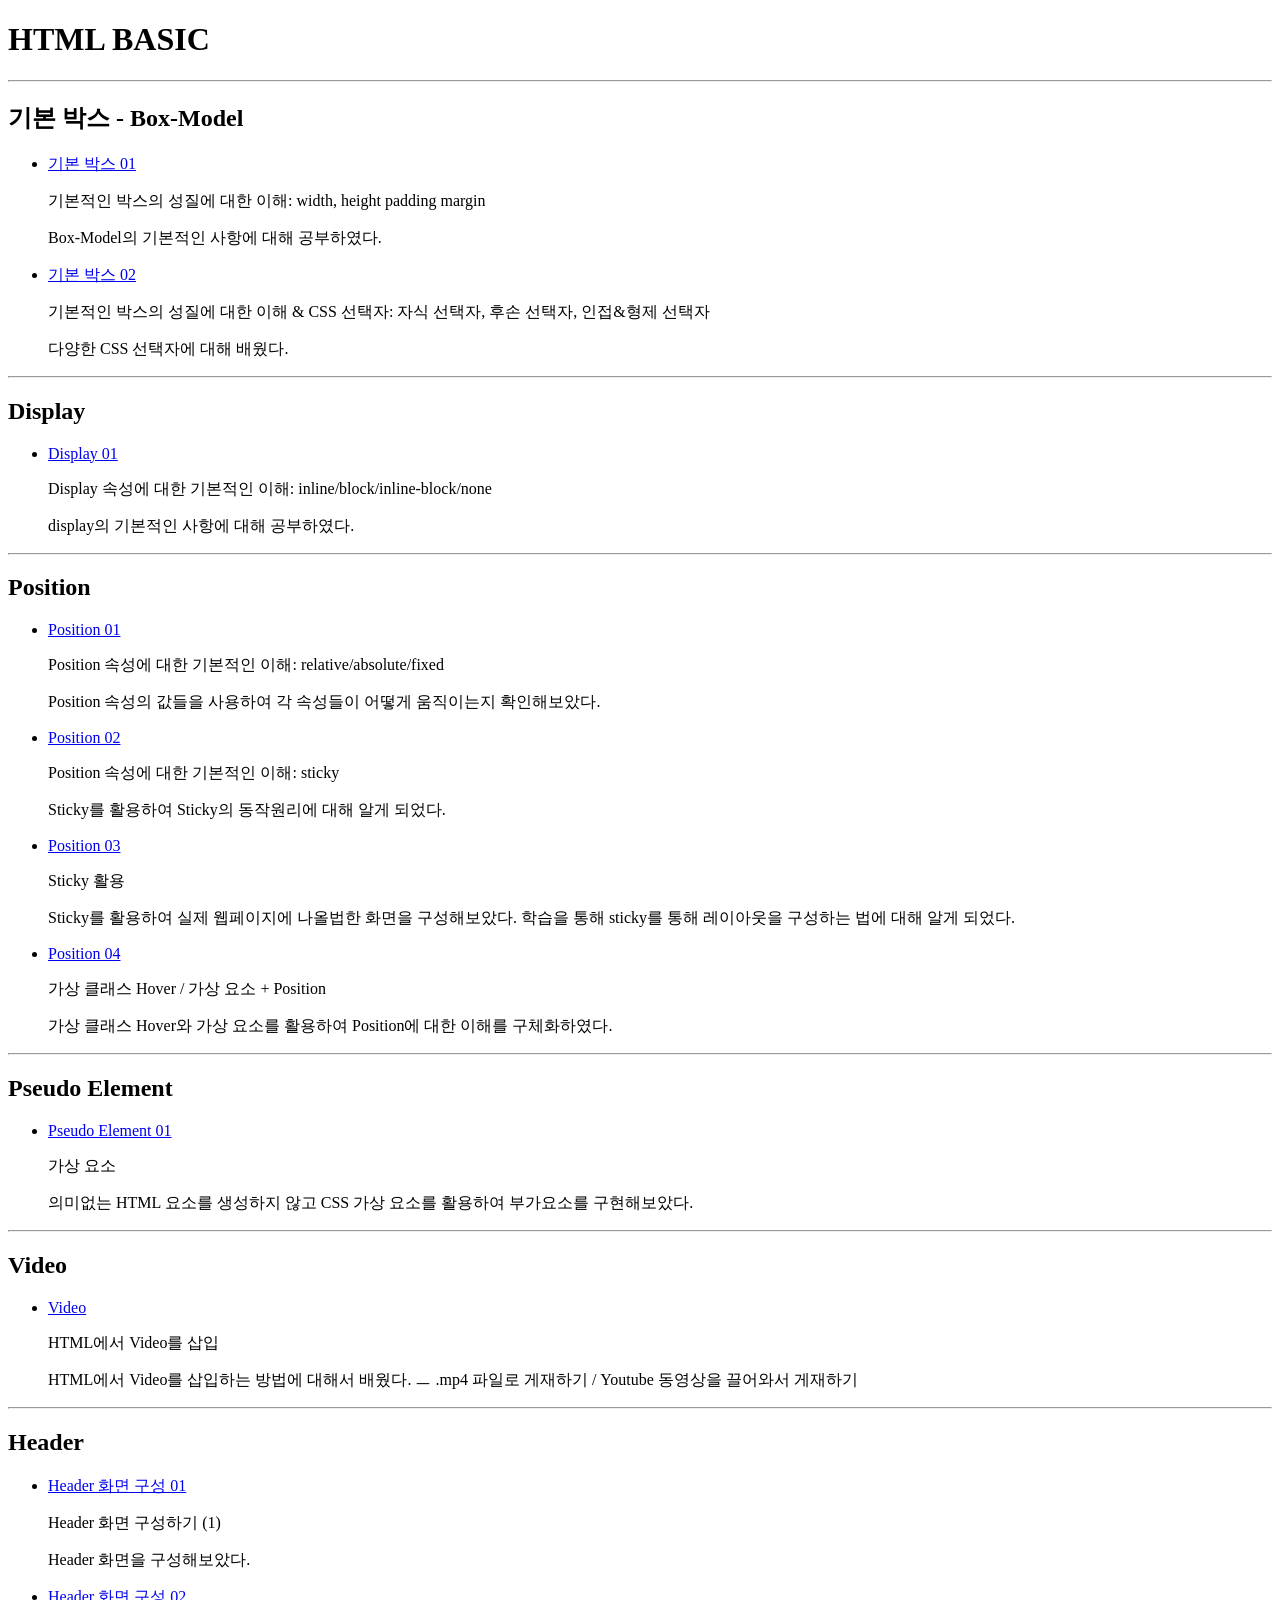
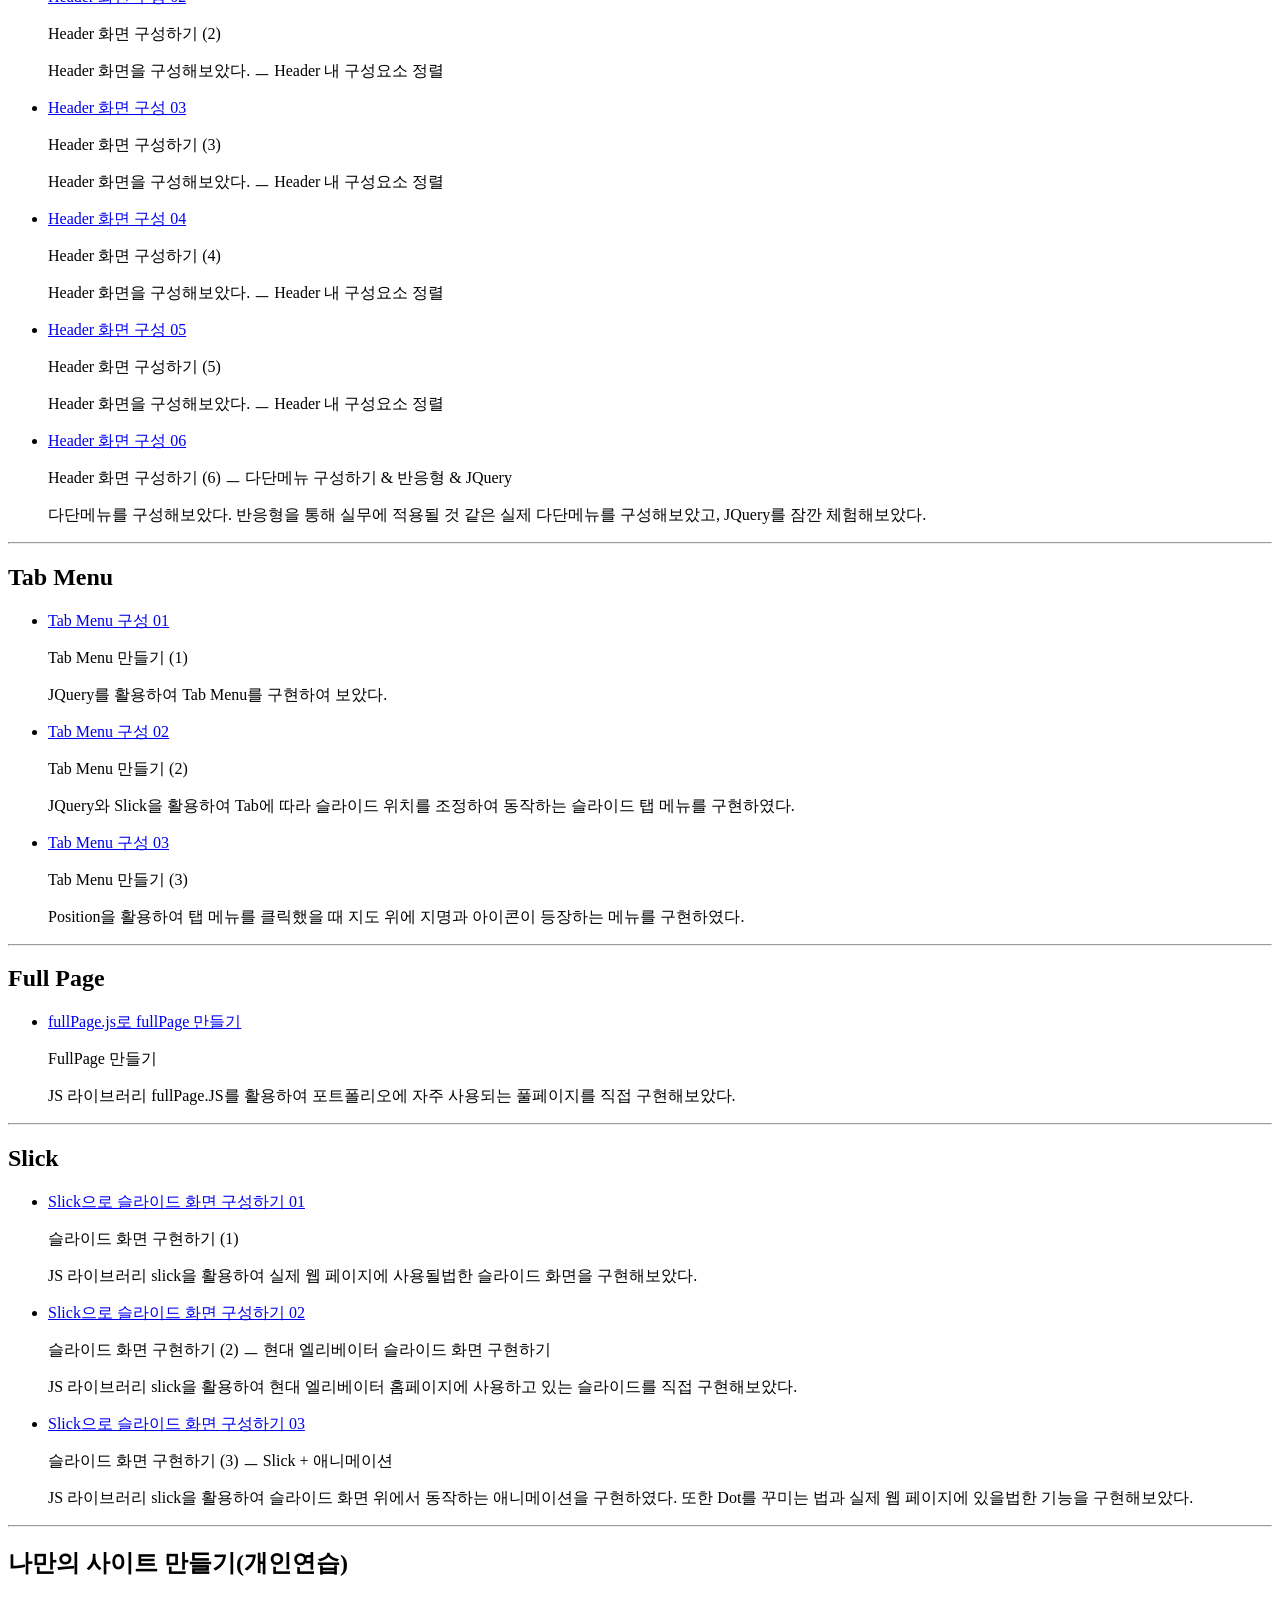
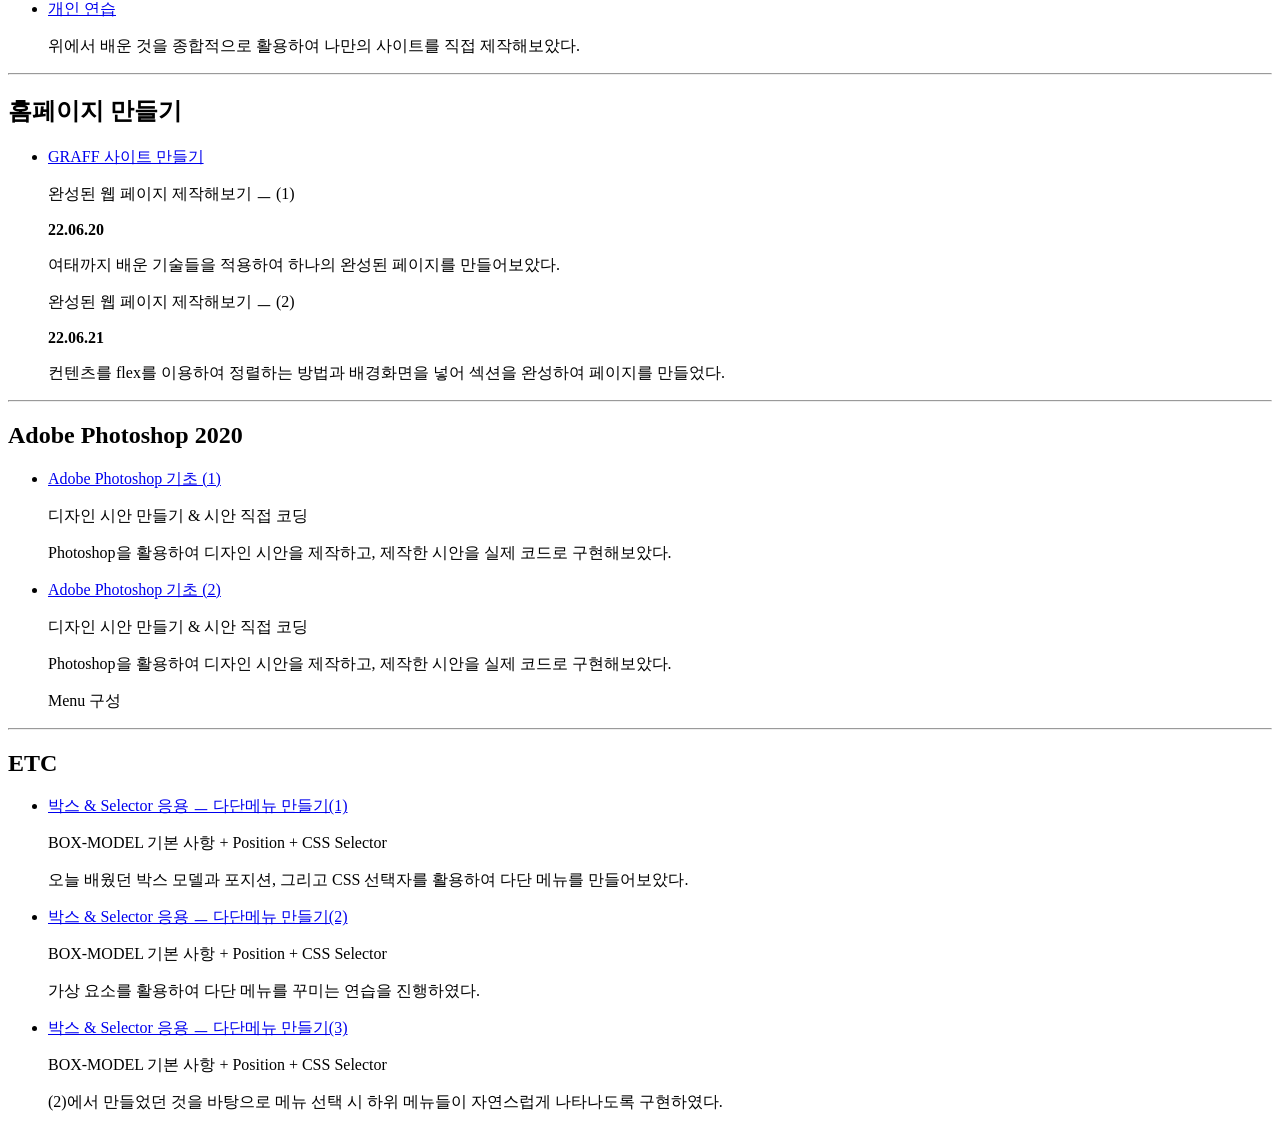
==== html_run/index.html @ fd57181a "06/21 reupload" ====
<!-- DTD 선언문 -->
<!DOCTYPE html>
<!-- html: html 문서의 최상위 Root -->
<html lang="ko">
<!-- head: 설정이 들어가 있는 부분 -->

<head>
  <!-- 어디서든 font를 정상적으로 출력할 수 있게 해준다. -->
  <meta charset="UTF-8">
  <meta http-equiv="X-UA-Compatible" content="IE=edge">
  <!-- 반응형을 위한 태그 -->
  <meta name="viewport" content="width=device-width, initial-scale=1.0">
  <!-- title: 검색했을 때 title의 내용이 출력된다. -->
  <title>HTML_BASIC_01</title>
</head>

<body>
  <h1>HTML BASIC</h1>
  <hr />
  <h2>기본 박스 - Box-Model</h2>
  <ul>
    <li>
      <a href="./doc/box/box_01.html" target="_blank">기본 박스 01</a>
      <p>기본적인 박스의 성질에 대한 이해: width, height padding margin</p>
      <p>Box-Model의 기본적인 사항에 대해 공부하였다.</p>
    </li>
    <li>
      <a href="./doc/box/box_02.html" target="_blank">기본 박스 02</a>
      <p>기본적인 박스의 성질에 대한 이해 & CSS 선택자: 자식 선택자, 후손 선택자, 인접&형제 선택자</p>
      <p>다양한 CSS 선택자에 대해 배웠다.</p>
    </li>
  </ul>
  <hr />
  <h2>Display</h2>
  <ul>
    <li>
      <a href="./doc/display/display_01.html" target="_blank">Display 01</a>
      <p>Display 속성에 대한 기본적인 이해: inline/block/inline-block/none</p>
      <p>display의 기본적인 사항에 대해 공부하였다.</p>
    </li>
  </ul>
  <hr />
  <h2>Position</h2>
  <ul>
    <li>
      <a href="./doc/position/position_01.html" target="_blank">Position 01</a>
      <p>Position 속성에 대한 기본적인 이해: relative/absolute/fixed</p>
      <p>Position 속성의 값들을 사용하여 각 속성들이 어떻게 움직이는지 확인해보았다.</p>
    </li>
    <li>
      <a href="./doc/position/position_02.html" target="_blank">Position 02</a>
      <p>Position 속성에 대한 기본적인 이해: sticky</p>
      <p>Sticky를 활용하여 Sticky의 동작원리에 대해 알게 되었다.</p>
    </li>
    <li>
      <a href="./doc/position/position_03.html" target="_blank">Position 03</a>
      <p>Sticky 활용</p>
      <p>Sticky를 활용하여 실제 웹페이지에 나올법한 화면을 구성해보았다. 학습을 통해 sticky를 통해 레이아웃을 구성하는 법에 대해 알게 되었다.</p>
    </li>
    <li>
      <a href="./doc/position/hover/hover_01.html" target="_blank">Position 04</a>
      <p>가상 클래스 Hover / 가상 요소 + Position</p>
      <p>가상 클래스 Hover와 가상 요소를 활용하여 Position에 대한 이해를 구체화하였다.</p>
    </li>
  </ul>
  <hr />
  <h2>Pseudo Element</h2>
  <ul>
    <li>
      <a href="./doc/pseudo_element/pseudo_01.html" target="_blank">Pseudo Element 01</a>
      <p>가상 요소</p>
      <p>의미없는 HTML 요소를 생성하지 않고 CSS 가상 요소를 활용하여 부가요소를 구현해보았다.</p>
    </li>
  </ul>
  <hr />
  <h2>Video</h2>
  <ul>
    <li>
      <a href="./doc/video/video_01.html" target="_blank">Video</a>
      <p>HTML에서 Video를 삽입</p>
      <p>HTML에서 Video를 삽입하는 방법에 대해서 배웠다. ㅡ .mp4 파일로 게재하기 / Youtube 동영상을 끌어와서 게재하기 </p>
    </li>
  </ul>
  <hr />
  <h2>Header</h2>
  <ul>
    <li>
      <a href="./doc/basic/header_01.html" target="_blank">Header 화면 구성 01</a>
      <p>Header 화면 구성하기 (1)</p>
      <p>Header 화면을 구성해보았다.</p>
    </li>
    <li>
      <a href="./doc/basic/header_02.html" target="_blank">Header 화면 구성 02</a>
      <p>Header 화면 구성하기 (2)</p>
      <p>Header 화면을 구성해보았다. ㅡ Header 내 구성요소 정렬</p>
    </li>
    <li>
      <a href="./doc/basic/header_03.html" target="_blank">Header 화면 구성 03</a>
      <p>Header 화면 구성하기 (3)</p>
      <p>Header 화면을 구성해보았다. ㅡ Header 내 구성요소 정렬</p>
    </li>
    <li>
      <a href="./doc/basic/header_04.html" target="_blank">Header 화면 구성 04</a>
      <p>Header 화면 구성하기 (4)</p>
      <p>Header 화면을 구성해보았다. ㅡ Header 내 구성요소 정렬</p>
    </li>
    <li>
      <a href="./doc/basic/header_05.html" target="_blank">Header 화면 구성 05</a>
      <p>Header 화면 구성하기 (5)</p>
      <p>Header 화면을 구성해보았다. ㅡ Header 내 구성요소 정렬</p>
    </li>
    <li>
      <a href="./doc/basic/multi_menu/multi_menu_01.html" target="_blank">Header 화면 구성 06</a>
      <p>Header 화면 구성하기 (6) ㅡ 다단메뉴 구성하기 & 반응형 & JQuery</p>
      <p>다단메뉴를 구성해보았다. 반응형을 통해 실무에 적용될 것 같은 실제 다단메뉴를 구성해보았고, JQuery를 잠깐 체험해보았다.</p>
    </li>
  </ul>
  <hr />
  <h2>Tab Menu</h2>
  <ul>
    <li>
      <a href="./doc/basic/tab_menu/tab_menu_01.html">Tab Menu 구성 01</a>
      <p>Tab Menu 만들기 (1)</p>
      <p>JQuery를 활용하여 Tab Menu를 구현하여 보았다.</p>
    </li>
    <li>
      <a href="./doc/basic/tab_menu/tab_menu_02.html">Tab Menu 구성 02</a>
      <p>Tab Menu 만들기 (2)</p>
      <p>JQuery와 Slick을 활용하여 Tab에 따라 슬라이드 위치를 조정하여 동작하는 슬라이드 탭 메뉴를 구현하였다.</p>
    </li>
    <li>
      <a href="./doc/basic/tab_menu/tab_menu_03.html">Tab Menu 구성 03</a>
      <p>Tab Menu 만들기 (3)</p>
      <p>Position을 활용하여 탭 메뉴를 클릭했을 때 지도 위에 지명과 아이콘이 등장하는 메뉴를 구현하였다.</p>
    </li>
  </ul>
  <hr />
  <h2>Full Page</h2>
  <ul>
    <li>
      <a href="./doc/fullpage/fullpage_01.html">fullPage.js로 fullPage 만들기</a>
      <p>FullPage 만들기</p>
      <p>JS 라이브러리 fullPage.JS를 활용하여 포트폴리오에 자주 사용되는 풀페이지를 직접 구현해보았다.</p>
    </li>
  </ul>
  <hr />
  <h2>Slick</h2>
  <ul>
    <li>
      <a href="./doc/slick/slick_01.html">Slick으로 슬라이드 화면 구성하기 01</a>
      <p>슬라이드 화면 구현하기 (1)</p>
      <p>JS 라이브러리 slick을 활용하여 실제 웹 페이지에 사용될법한 슬라이드 화면을 구현해보았다.</p>
    </li>
    <li>
      <a href="./doc/slick/slick_02.html">Slick으로 슬라이드 화면 구성하기 02</a>
      <p>슬라이드 화면 구현하기 (2) ㅡ 현대 엘리베이터 슬라이드 화면 구현하기</p>
      <p>JS 라이브러리 slick을 활용하여 현대 엘리베이터 홈페이지에 사용하고 있는 슬라이드를 직접 구현해보았다.</p>
    </li>
    <li>
      <a href="./doc/slick/slick_03.html">Slick으로 슬라이드 화면 구성하기 03</a>
      <p>슬라이드 화면 구현하기 (3) ㅡ Slick + 애니메이션</p>
      <p>JS 라이브러리 slick을 활용하여 슬라이드 화면 위에서 동작하는 애니메이션을 구현하였다. 또한 Dot를 꾸미는 법과 실제 웹 페이지에 있을법한 기능을 구현해보았다.</p>
    </li>
  </ul>
  <hr />
  <h2>나만의 사이트 만들기(개인연습)</h2>
  <ul>
    <li>
      <a href="../practice/06/day03/test.html" target="_blank">개인 연습</a>
      <p>위에서 배운 것을 종합적으로 활용하여 나만의 사이트를 직접 제작해보았다.</p>
    </li>
  </ul>
  <hr />
  <h2>홈페이지 만들기</h2>
  <ul>
    <li>
      <a href="../trn_02/index.html" target="_blank">GRAFF 사이트 만들기</a>
      <p>완성된 웹 페이지 제작해보기 ㅡ (1)</p>
      <strong>22.06.20</strong>
      <p>여태까지 배운 기술들을 적용하여 하나의 완성된 페이지를 만들어보았다.</p>
      <p>완성된 웹 페이지 제작해보기 ㅡ (2)</p>
      <strong>22.06.21</strong>
      <p>컨텐츠를 flex를 이용하여 정렬하는 방법과 배경화면을 넣어 섹션을 완성하여 페이지를 만들었다.</p>
    </li>

  </ul>
  <hr />
  <h2>Adobe Photoshop 2020</h2>
  <ul>
    <li>
      <a href="./doc/psd_tool/psd_01.html" target="_blank">Adobe Photoshop 기초 (1)</a>
      <p>디자인 시안 만들기 & 시안 직접 코딩</p>
      <p>Photoshop을 활용하여 디자인 시안을 제작하고, 제작한 시안을 실제 코드로 구현해보았다.</p>
    </li>
    <li>
      <a href="./doc/psd_tool/psd_02.html" target="_blank">Adobe Photoshop 기초 (2)</a>
      <p>디자인 시안 만들기 & 시안 직접 코딩</p>
      <p>Photoshop을 활용하여 디자인 시안을 제작하고, 제작한 시안을 실제 코드로 구현해보았다.</p>
      <p>Menu 구성</p>
    </li>
  </ul>
  <hr />
  <h2>ETC</h2>
  <ul>
    <li>
      <a href="./doc/test/test.html" target="_blank">박스 & Selector 응용 ㅡ 다단메뉴 만들기(1)</a>
      <p>BOX-MODEL 기본 사항 + Position + CSS Selector</p>
      <p>오늘 배웠던 박스 모델과 포지션, 그리고 CSS 선택자를 활용하여 다단 메뉴를 만들어보았다.</p>
    </li>
    <li>
      <a href="./doc/test/multi_menu_01.html" target="_blank">박스 & Selector 응용 ㅡ 다단메뉴 만들기(2)</a>
      <p>BOX-MODEL 기본 사항 + Position + CSS Selector</p>
      <p>가상 요소를 활용하여 다단 메뉴를 꾸미는 연습을 진행하였다.</p>
    </li>
    <li>
      <a href="./doc/test/multi_menu_02.html" target="_blank">박스 & Selector 응용 ㅡ 다단메뉴 만들기(3)</a>
      <p>BOX-MODEL 기본 사항 + Position + CSS Selector</p>
      <p>(2)에서 만들었던 것을 바탕으로 메뉴 선택 시 하위 메뉴들이 자연스럽게 나타나도록 구현하였다.</p>
    </li>
  </ul>
</body>

</html>
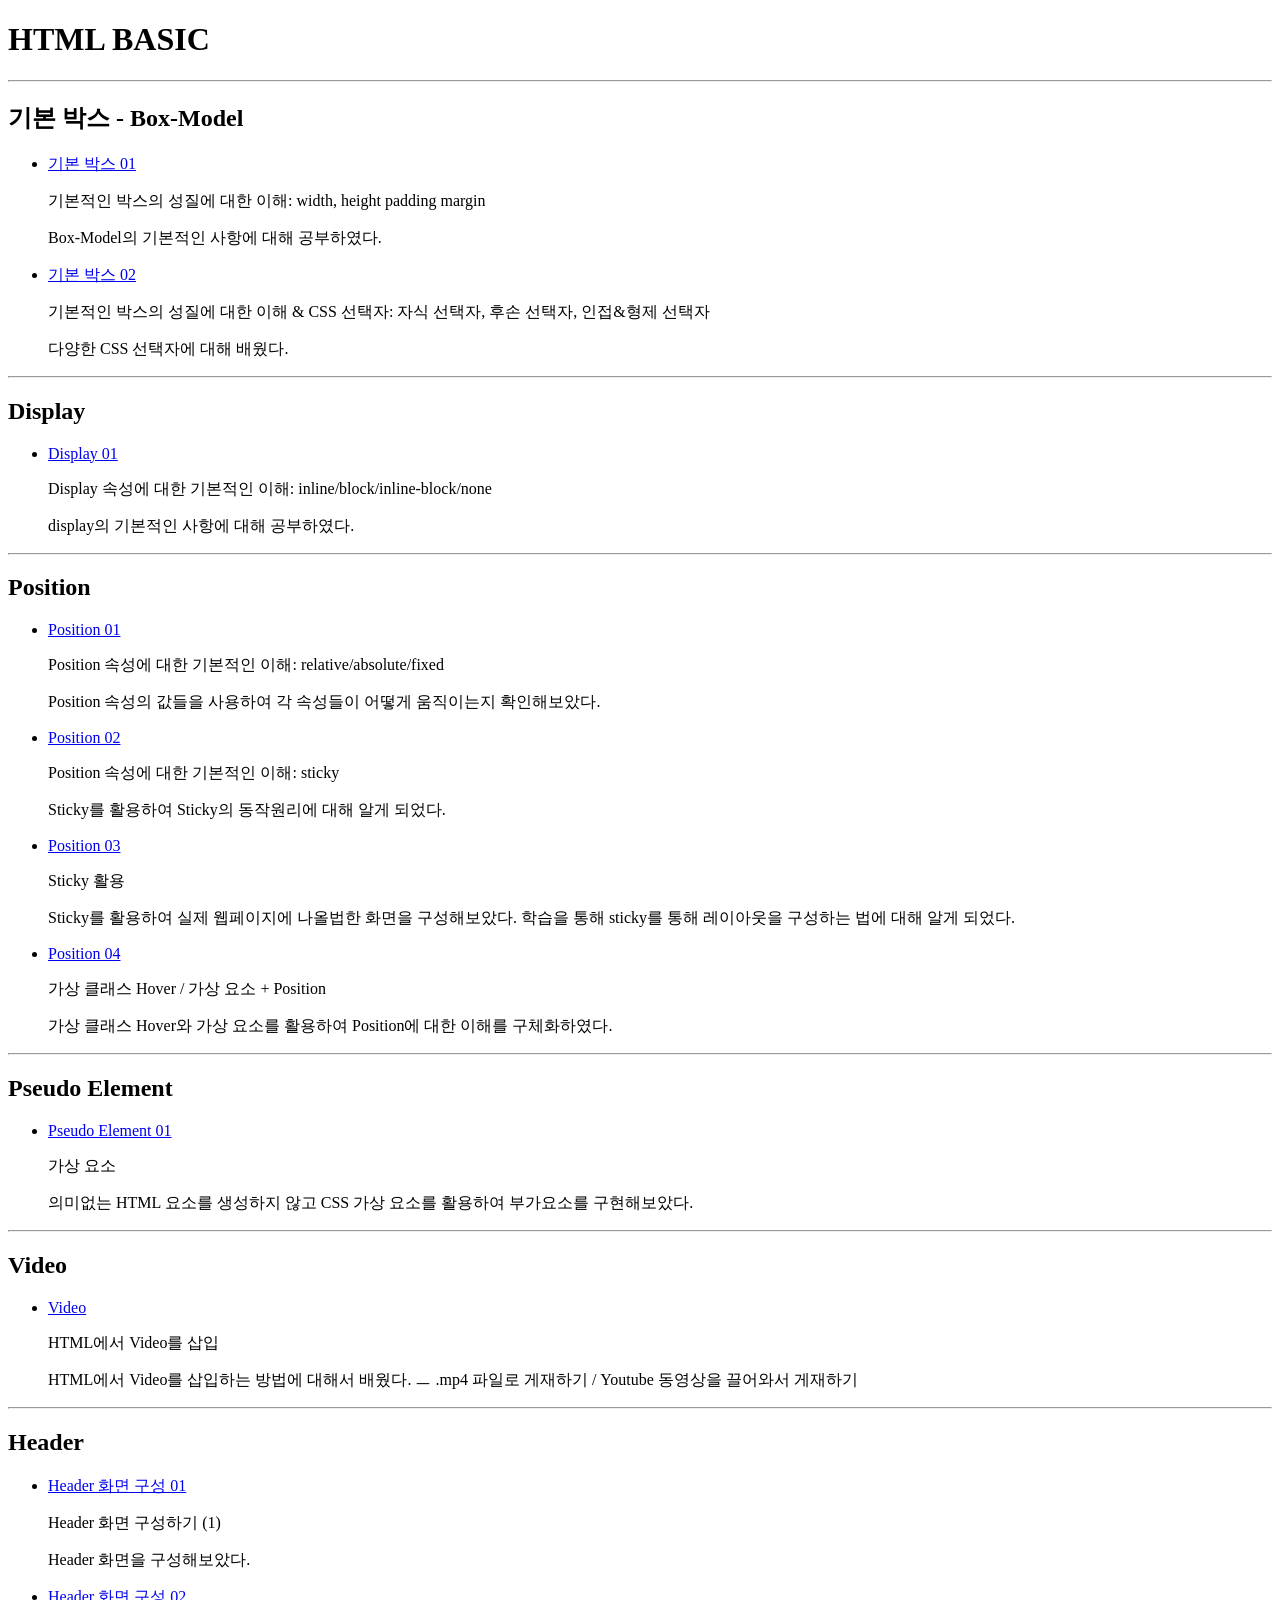
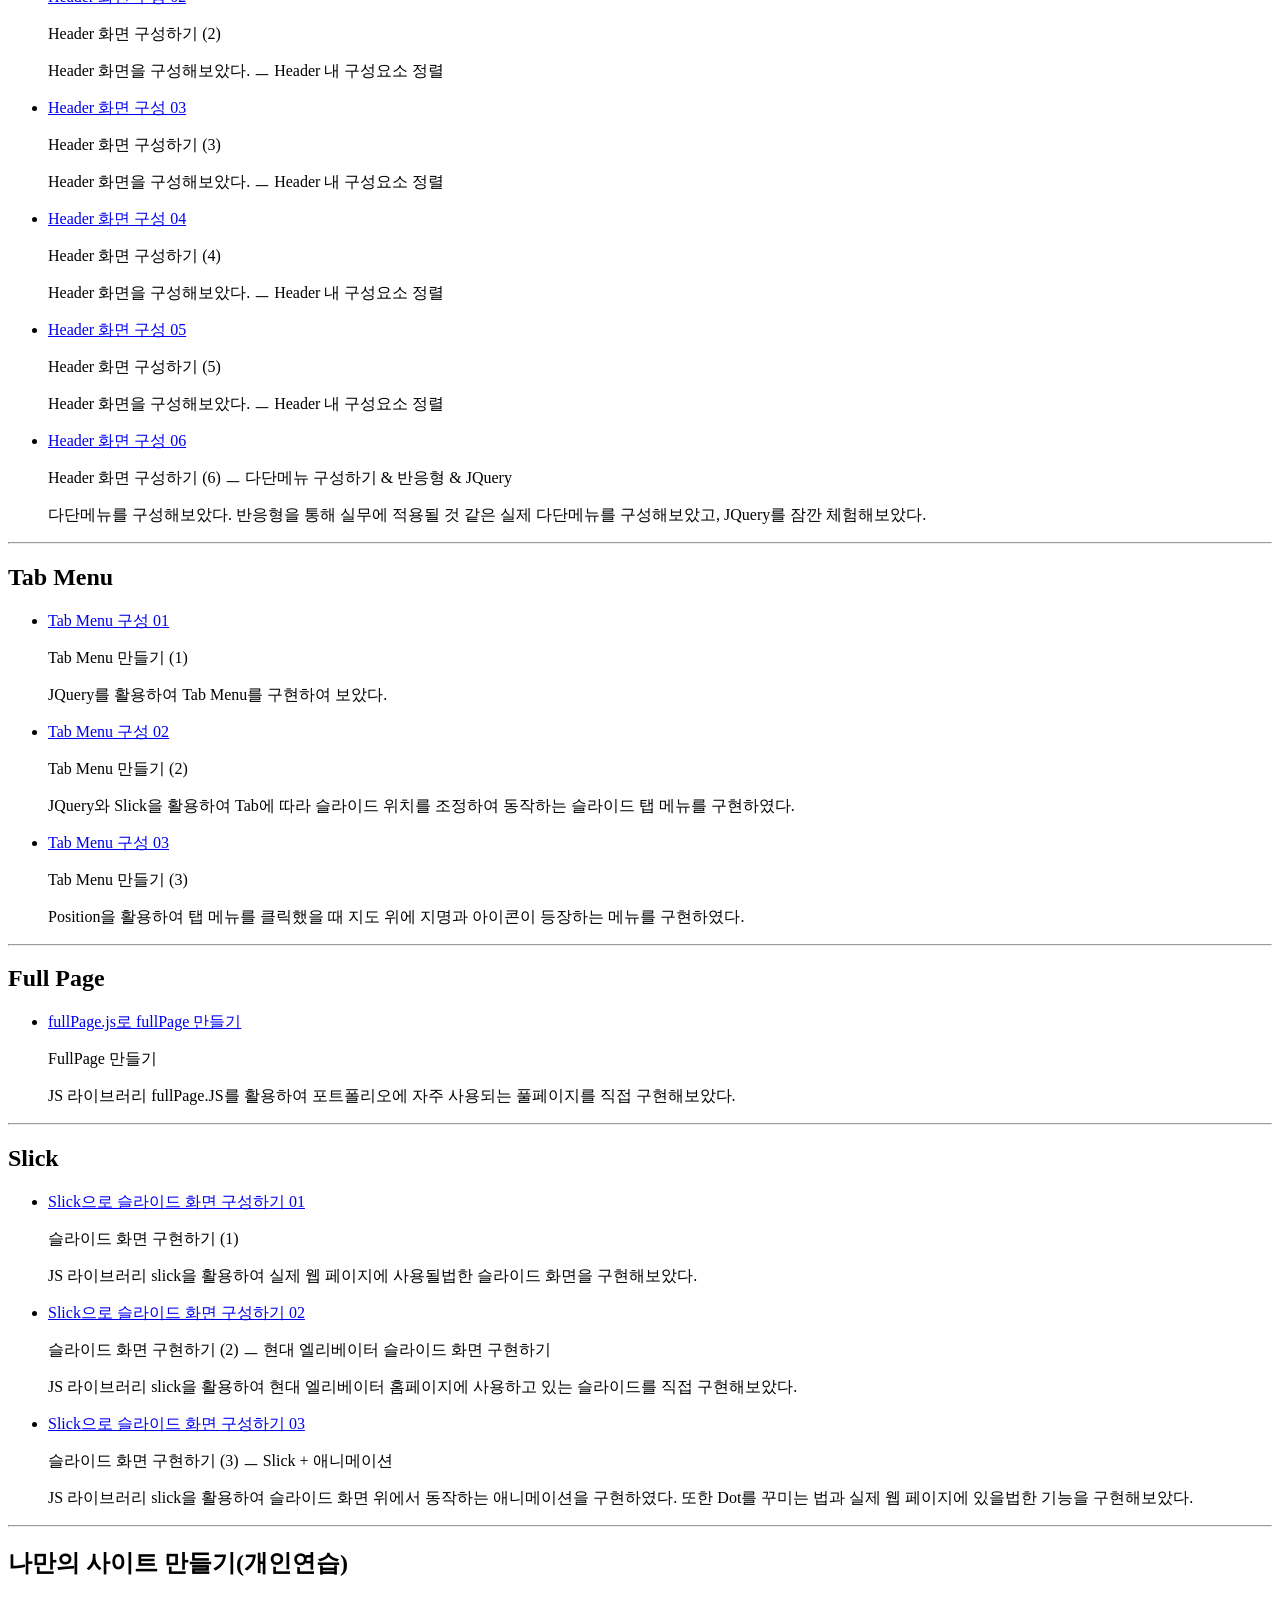
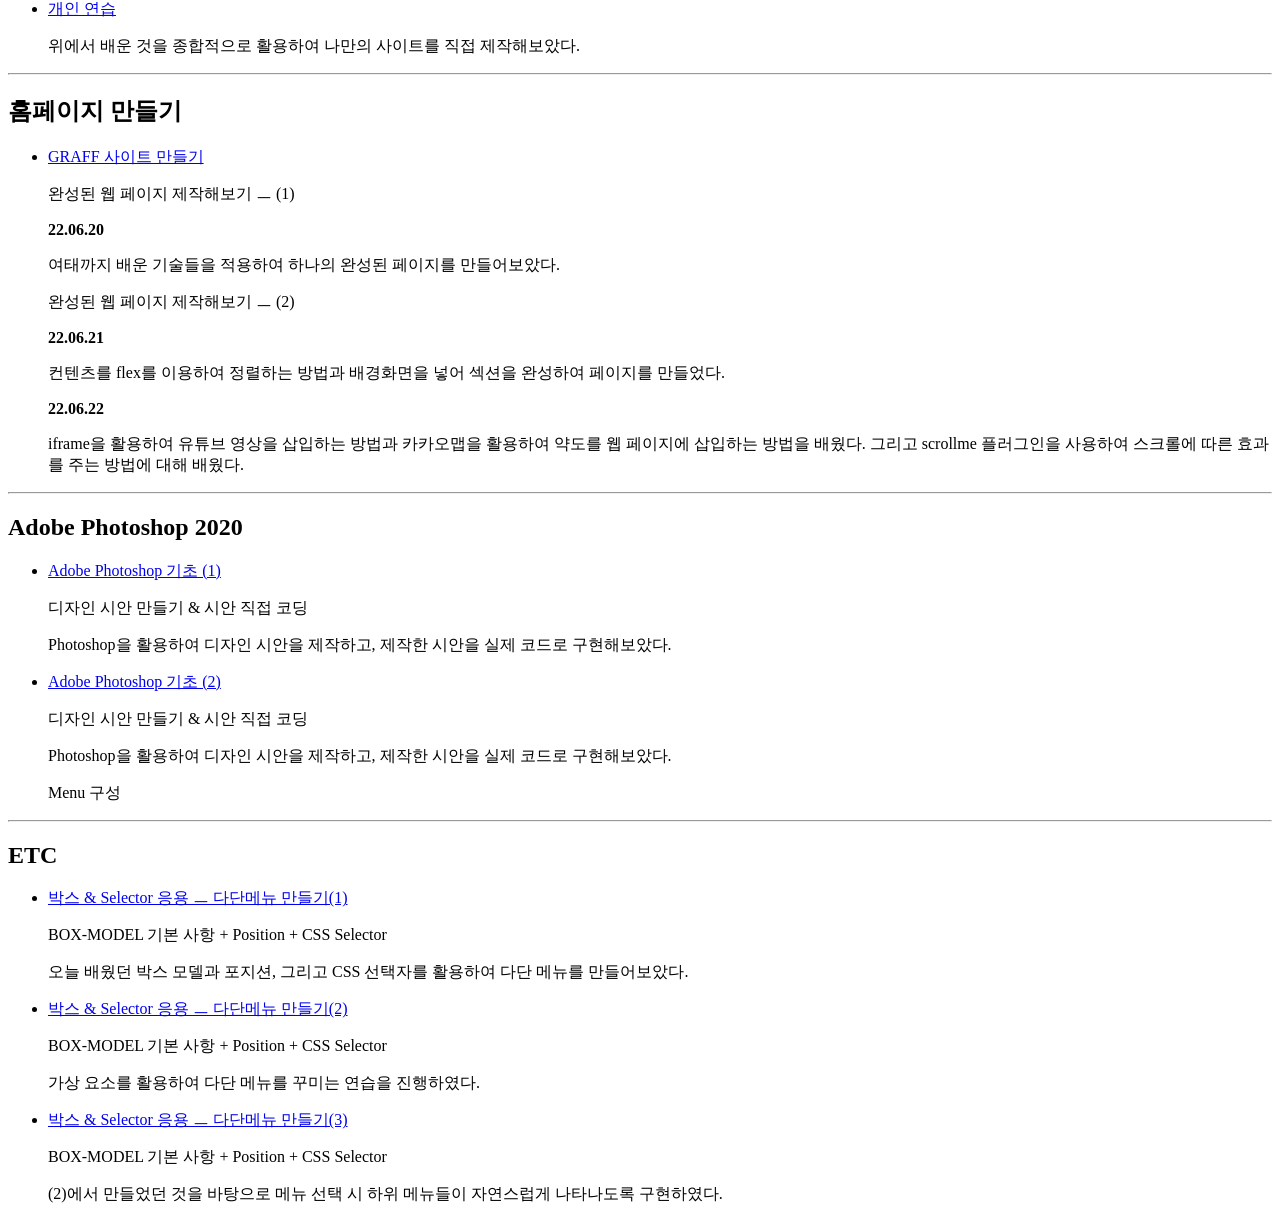
==== commit a7999941: "06/22 upload" ====
--- a/html_run/index.html
+++ b/html_run/index.html
@@ -181,6 +181,9 @@
       <p>완성된 웹 페이지 제작해보기 ㅡ (2)</p>
       <strong>22.06.21</strong>
       <p>컨텐츠를 flex를 이용하여 정렬하는 방법과 배경화면을 넣어 섹션을 완성하여 페이지를 만들었다.</p>
+      <strong>22.06.22</strong>
+      <p>iframe을 활용하여 유튜브 영상을 삽입하는 방법과 카카오맵을 활용하여 약도를 웹 페이지에 삽입하는 방법을 배웠다. 그리고 scrollme 플러그인을 사용하여 스크롤에 따른 효과를 주는 방법에 대해
+        배웠다.</p>
     </li>
 
   </ul>
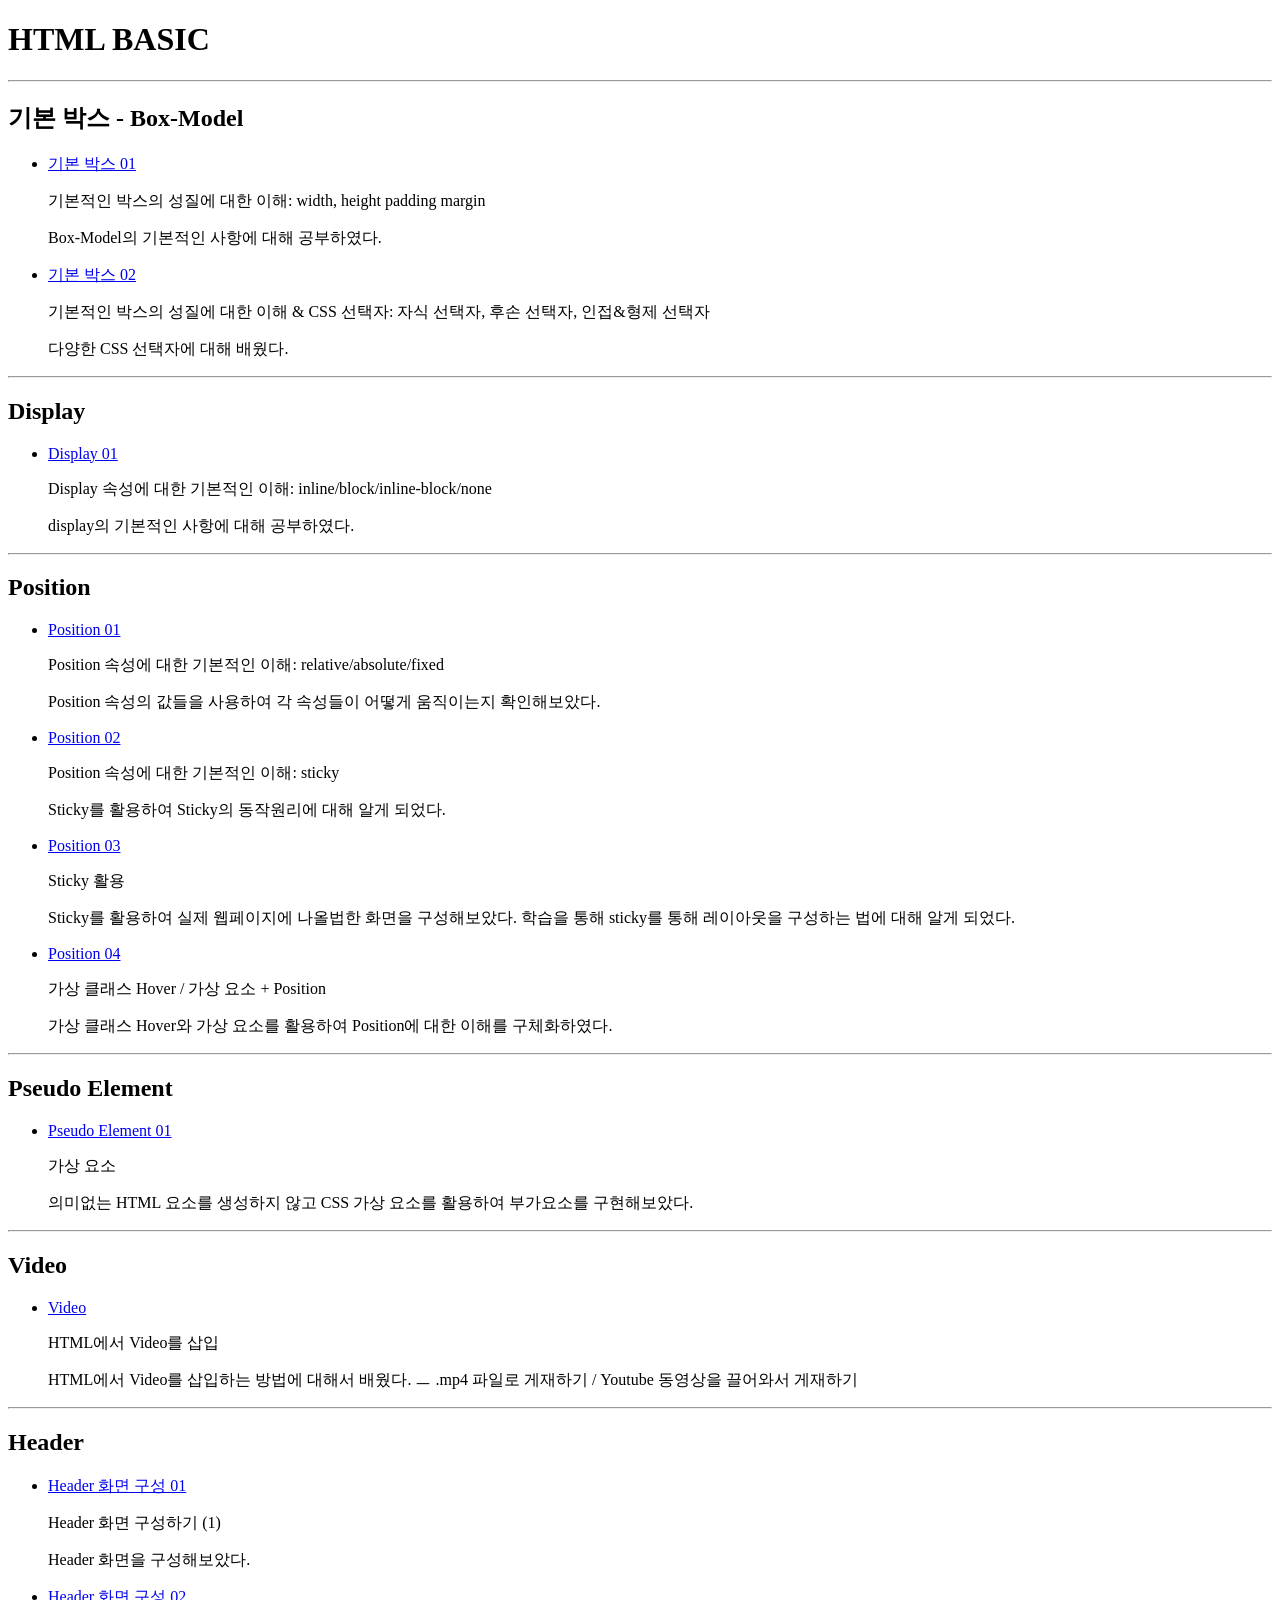
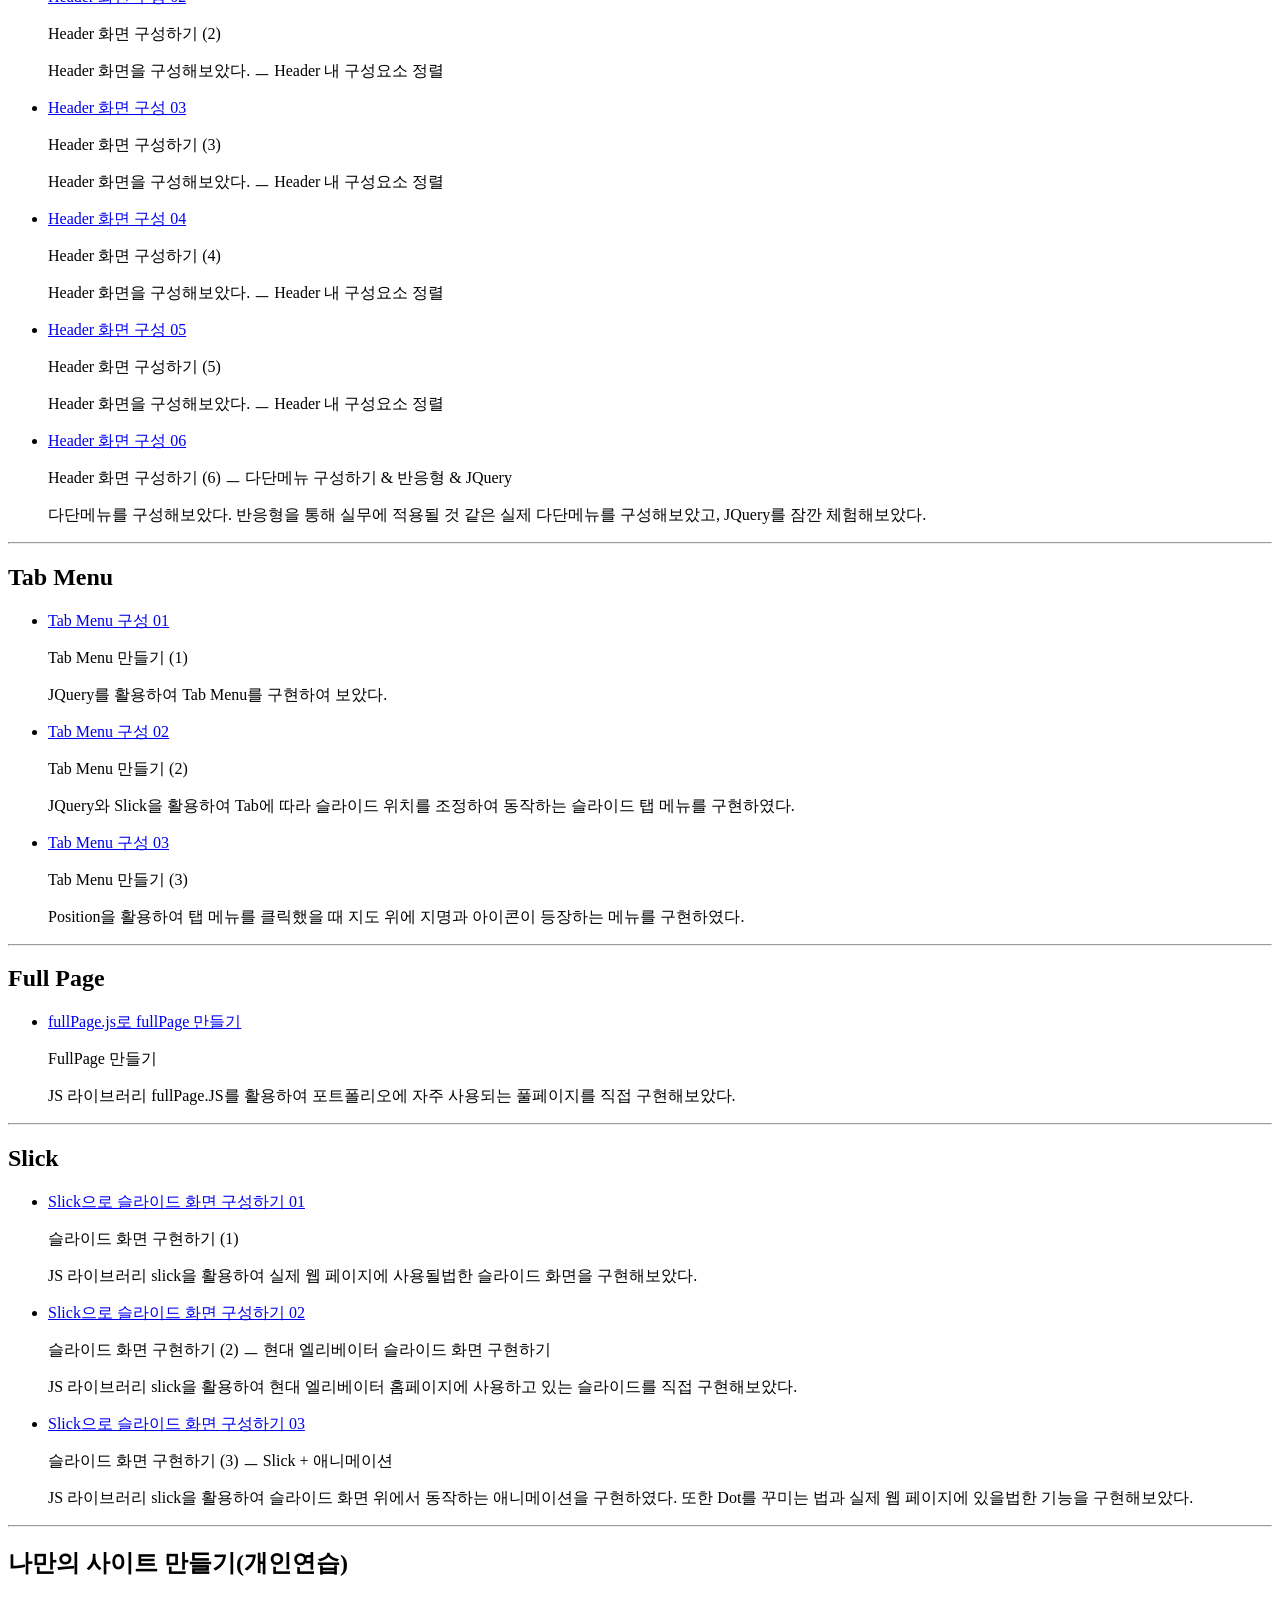
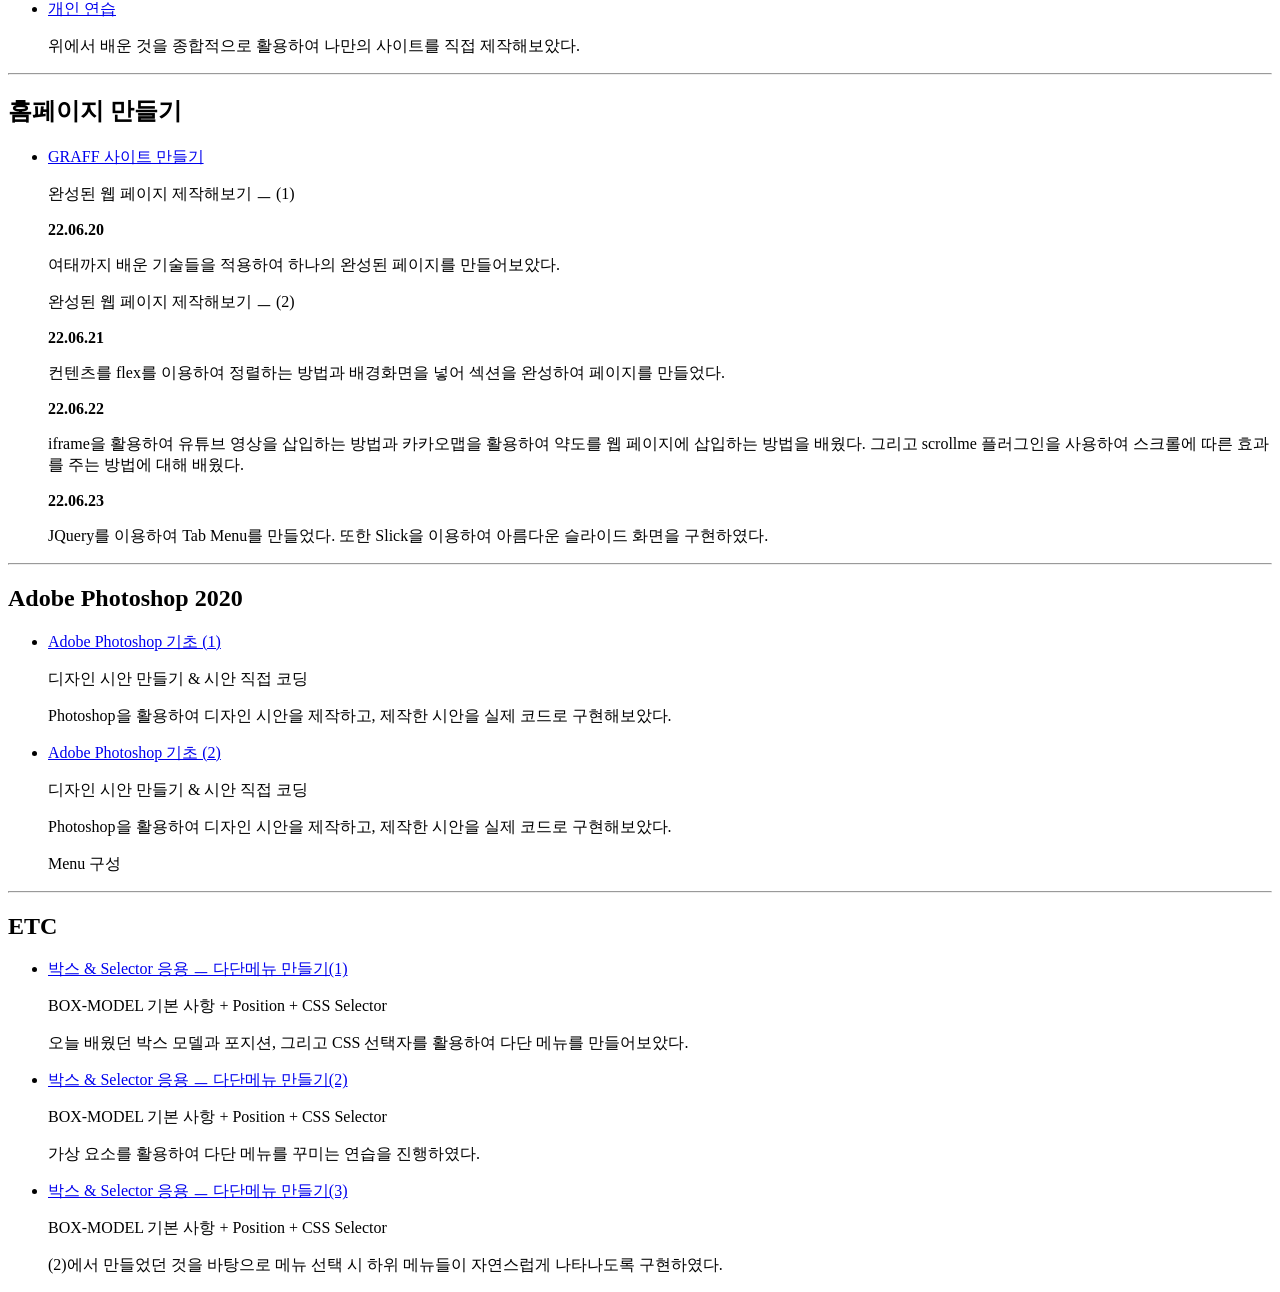
==== commit 11d74c5e: "06/23 afternoon upload" ====
--- a/html_run/index.html
+++ b/html_run/index.html
@@ -184,6 +184,8 @@
       <strong>22.06.22</strong>
       <p>iframe을 활용하여 유튜브 영상을 삽입하는 방법과 카카오맵을 활용하여 약도를 웹 페이지에 삽입하는 방법을 배웠다. 그리고 scrollme 플러그인을 사용하여 스크롤에 따른 효과를 주는 방법에 대해
         배웠다.</p>
+      <strong>22.06.23</strong>
+      <p>JQuery를 이용하여 Tab Menu를 만들었다. 또한 Slick을 이용하여 아름다운 슬라이드 화면을 구현하였다.</p>
     </li>
 
   </ul>
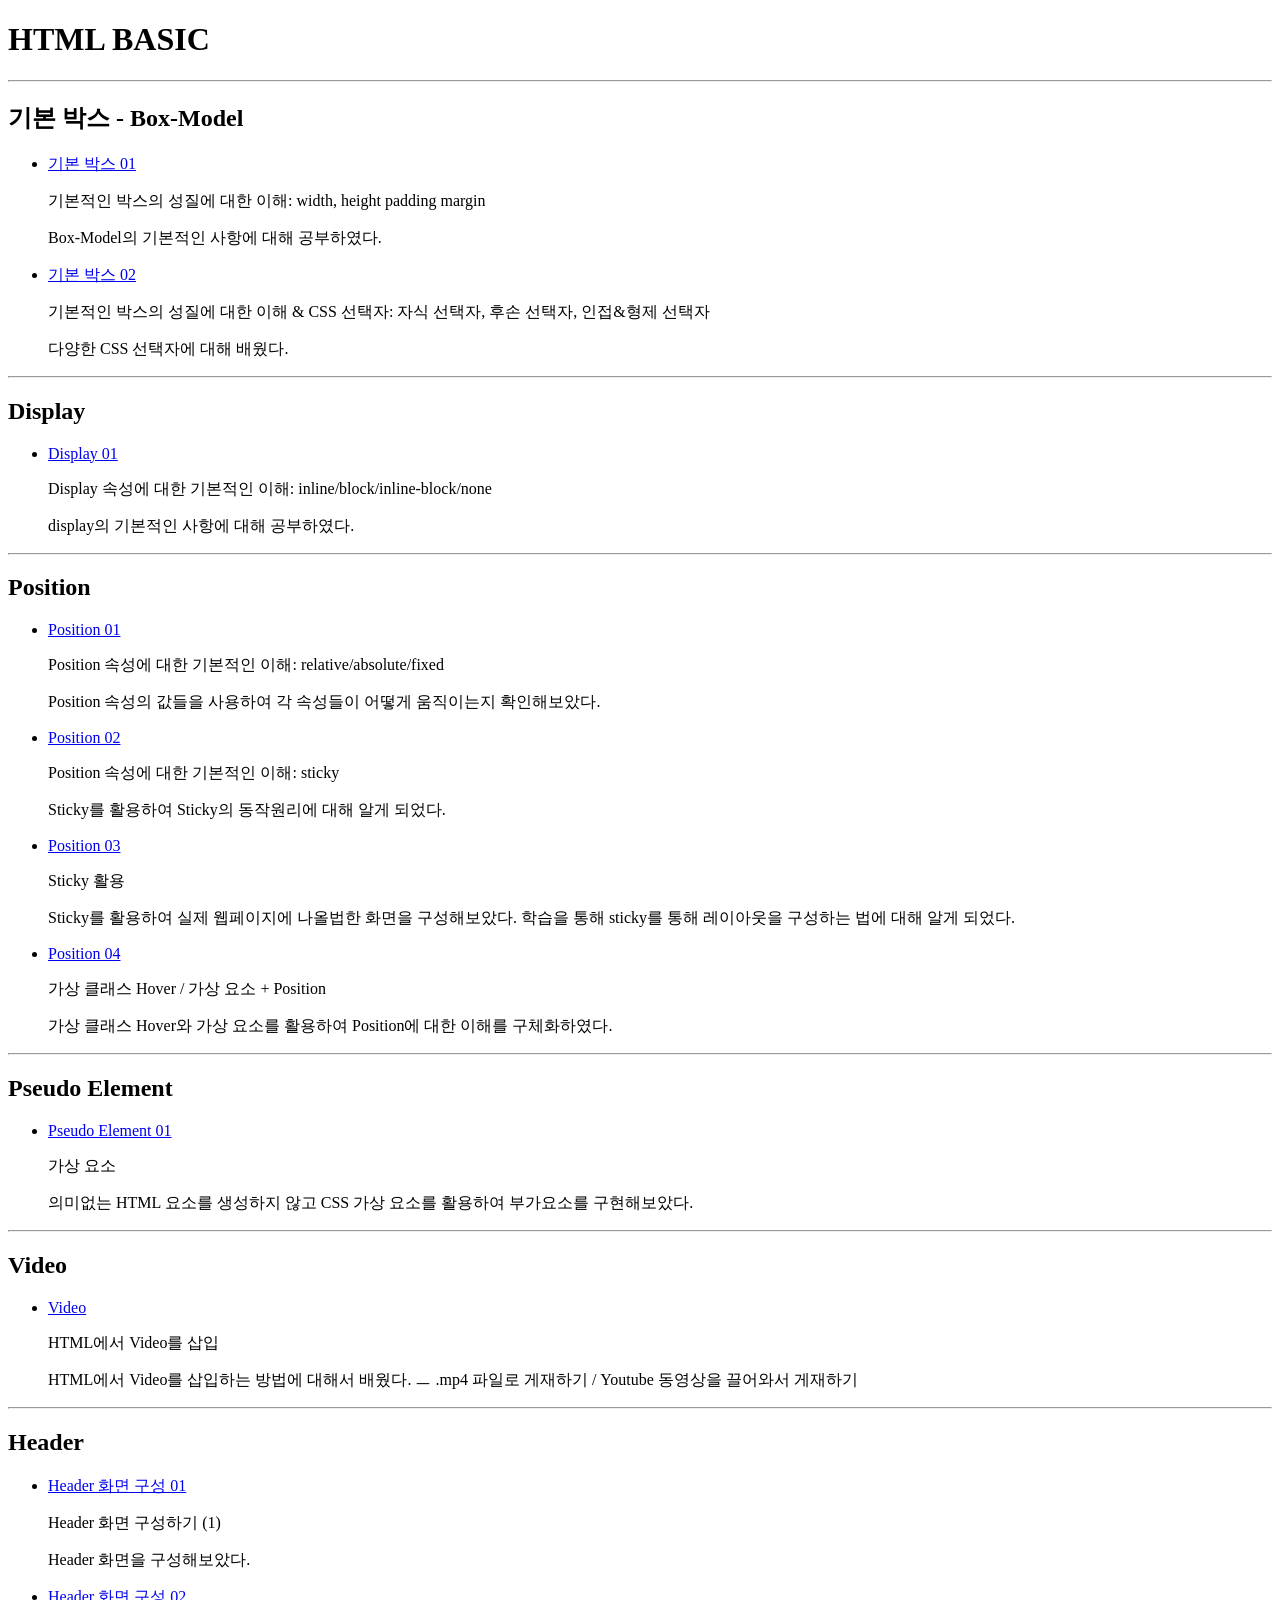
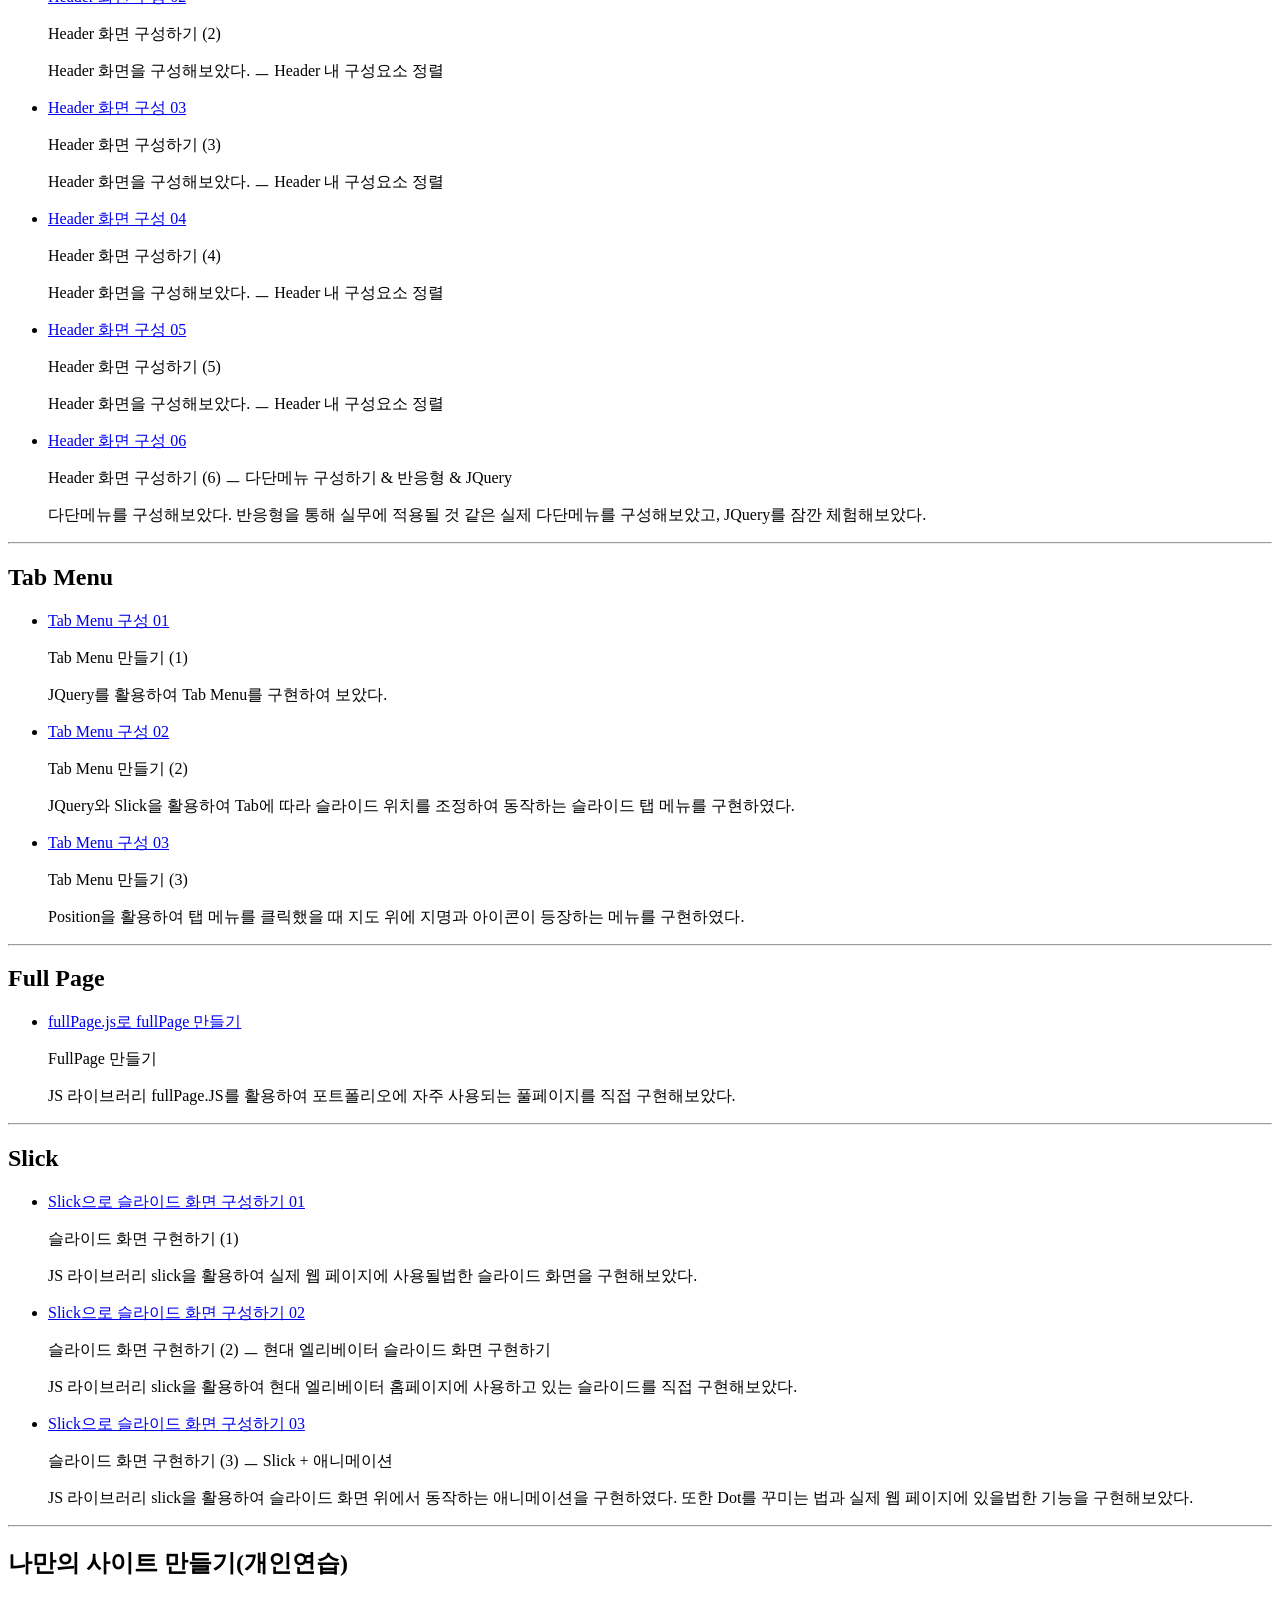
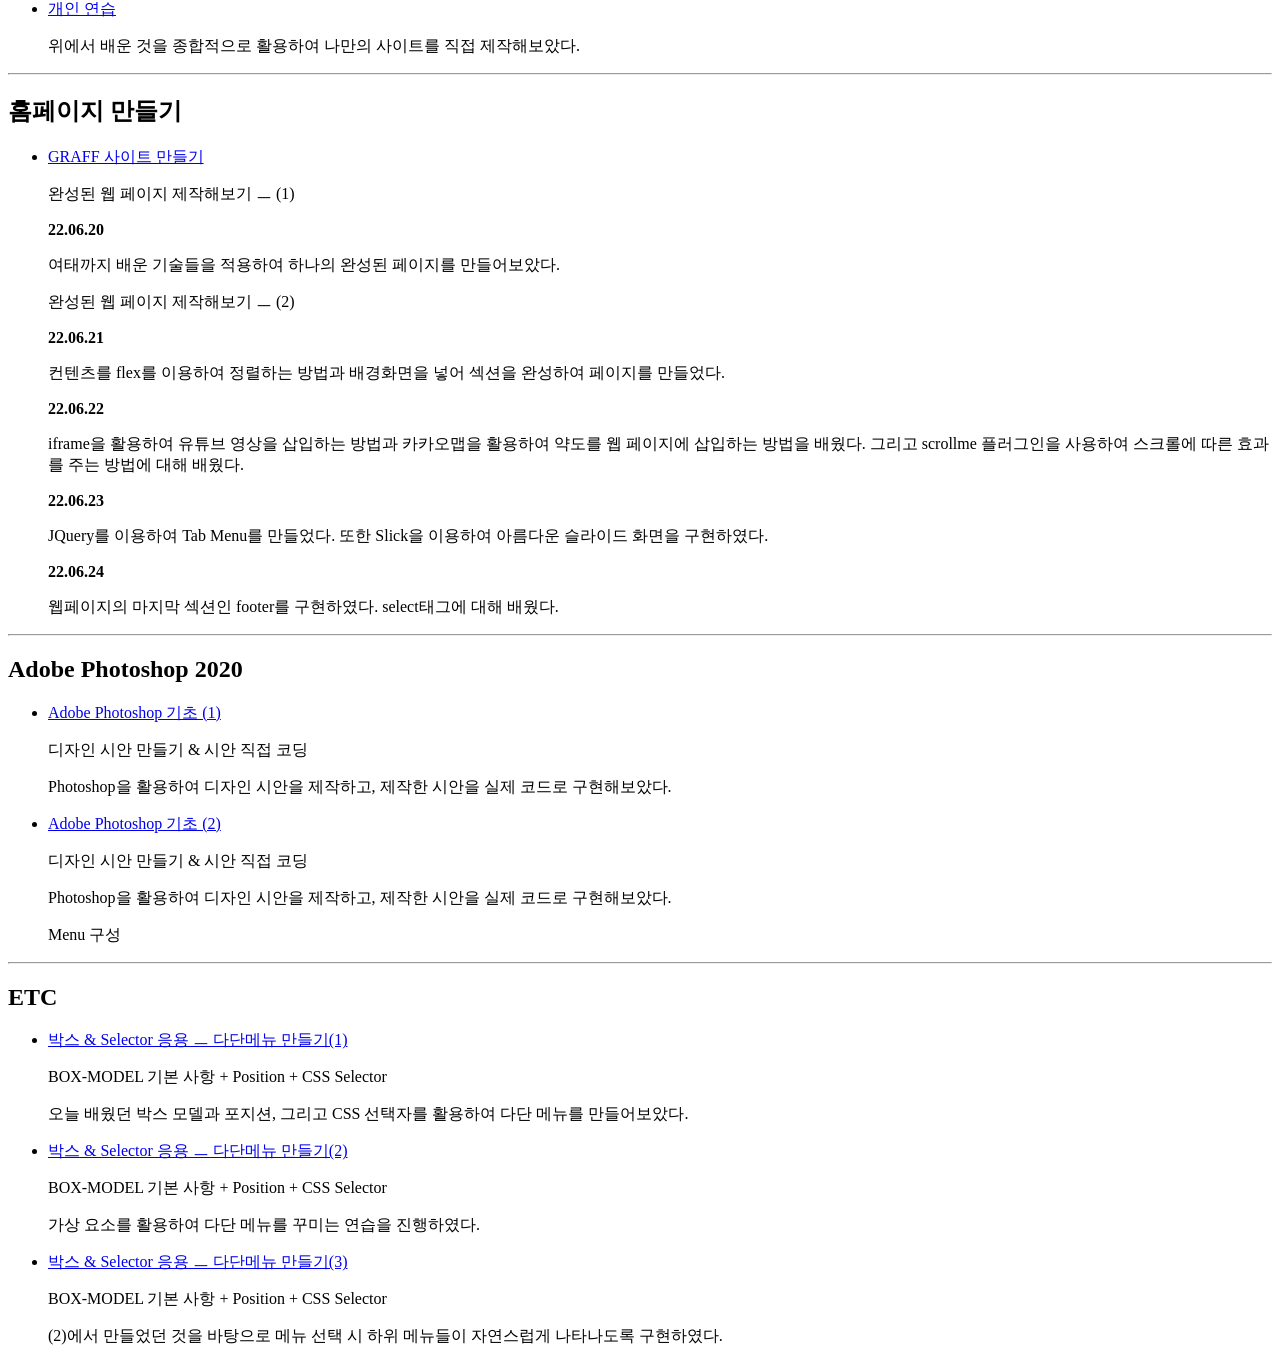
==== commit c1ef25f6: "06/24 morning upload" ====
--- a/html_run/index.html
+++ b/html_run/index.html
@@ -186,6 +186,8 @@
         배웠다.</p>
       <strong>22.06.23</strong>
       <p>JQuery를 이용하여 Tab Menu를 만들었다. 또한 Slick을 이용하여 아름다운 슬라이드 화면을 구현하였다.</p>
+      <strong>22.06.24</strong>
+      <p>웹페이지의 마지막 섹션인 footer를 구현하였다. select태그에 대해 배웠다.</p>
     </li>
 
   </ul>
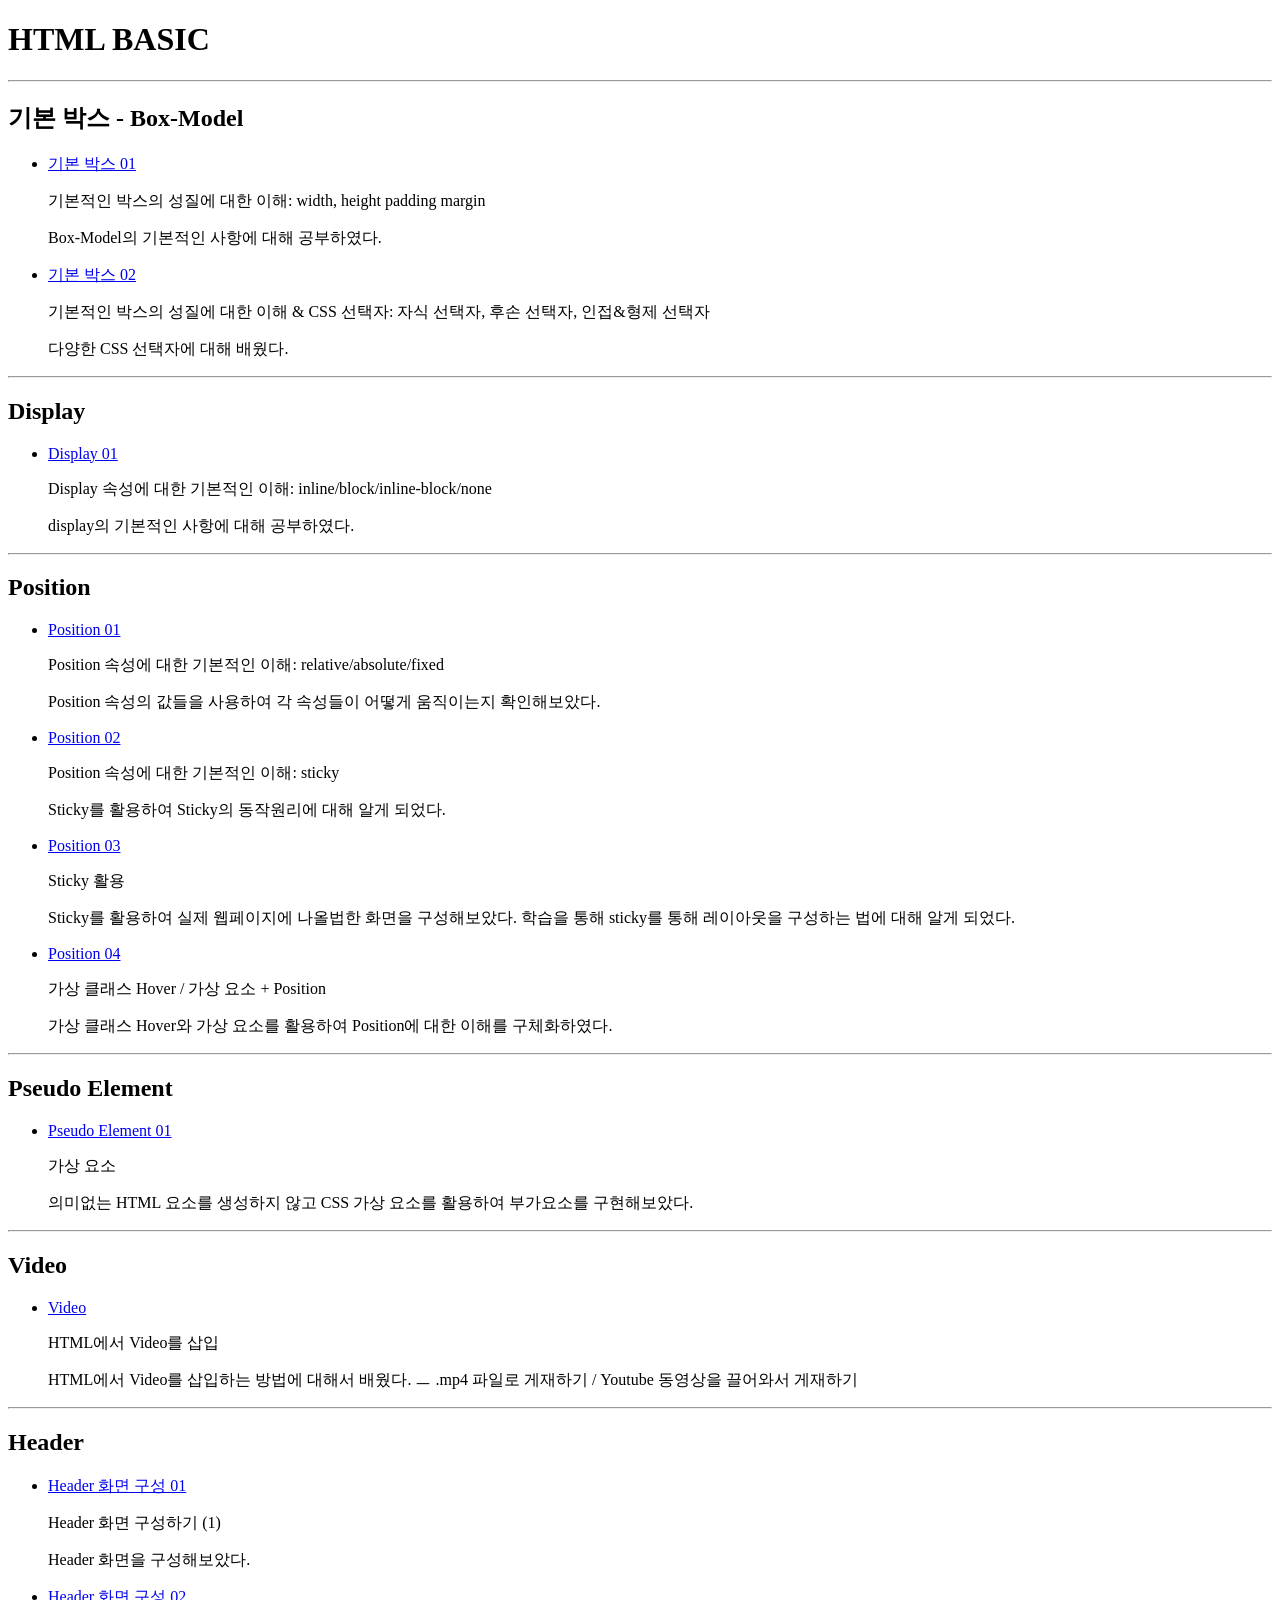
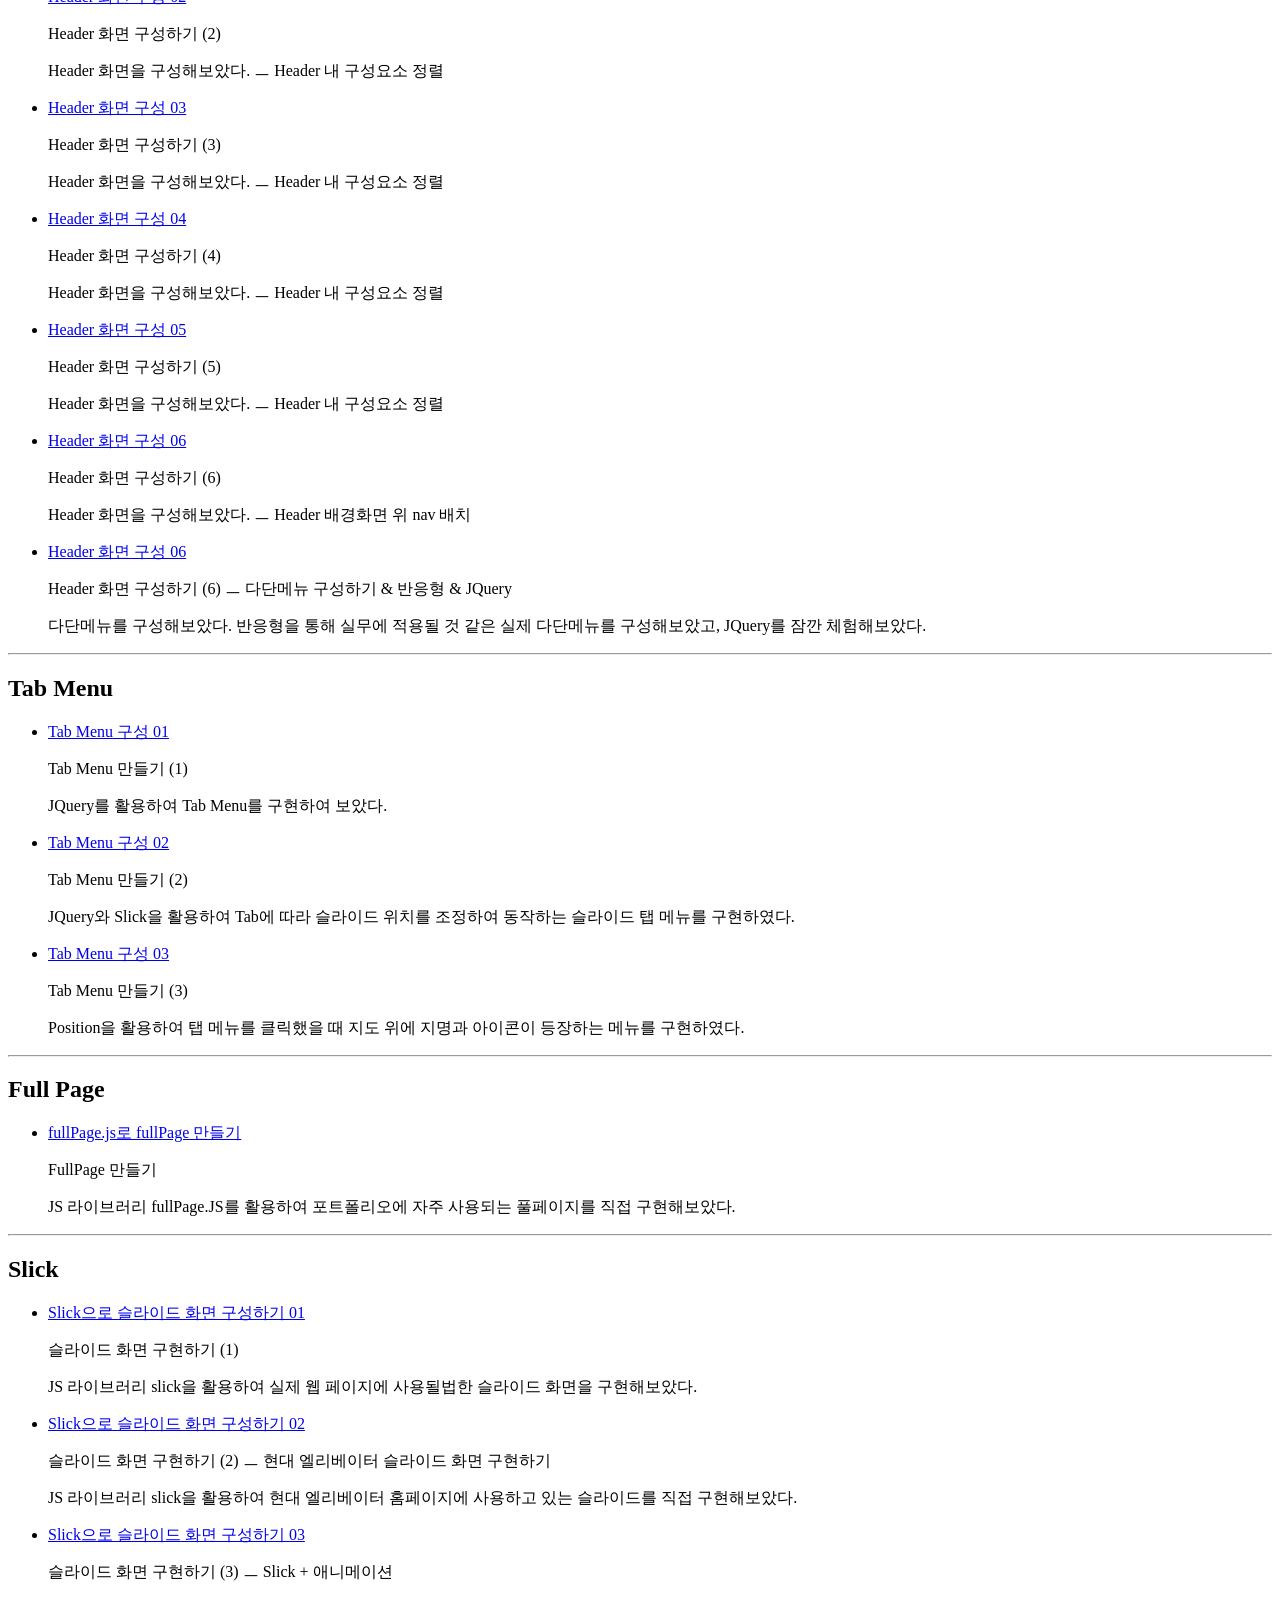
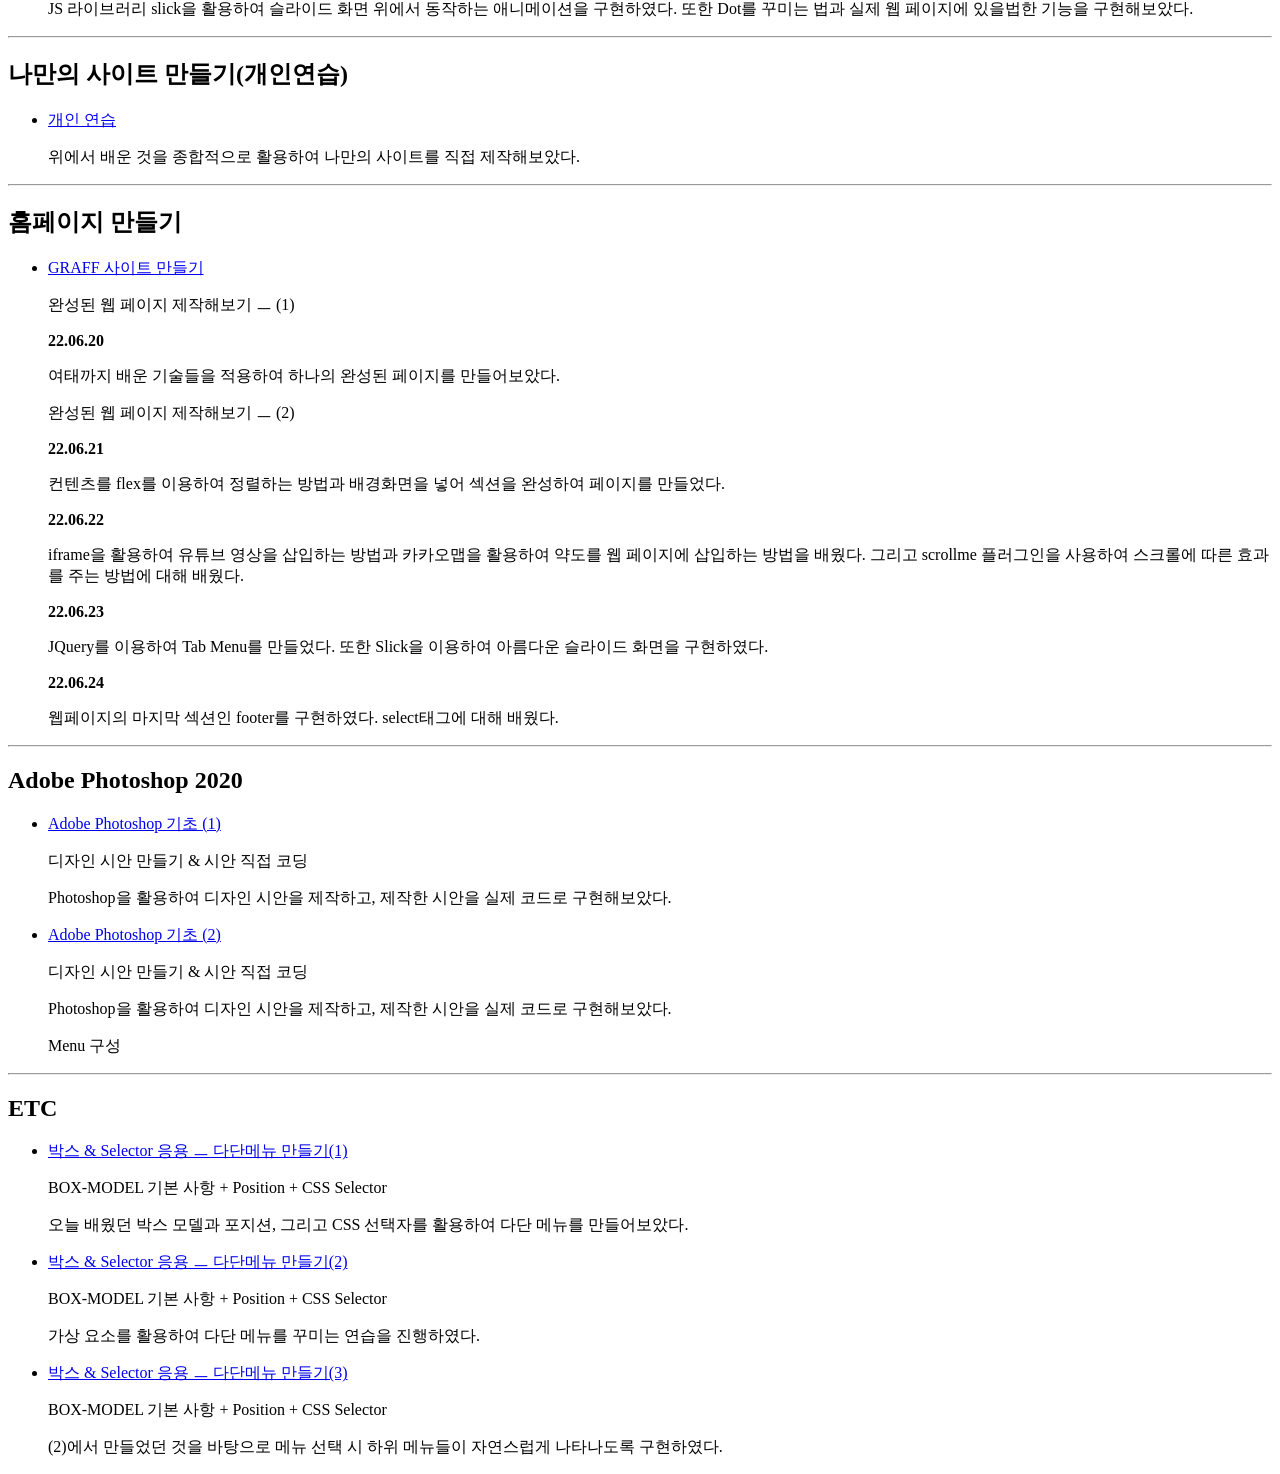
==== commit d89da513: "06/27 upload" ====
--- a/html_run/index.html
+++ b/html_run/index.html
@@ -108,6 +108,11 @@
       <a href="./doc/basic/header_05.html" target="_blank">Header 화면 구성 05</a>
       <p>Header 화면 구성하기 (5)</p>
       <p>Header 화면을 구성해보았다. ㅡ Header 내 구성요소 정렬</p>
+    </li>
+    <li>
+      <a href="./doc/basic/header_06.html" target="_blank">Header 화면 구성 06</a>
+      <p>Header 화면 구성하기 (6)</p>
+      <p>Header 화면을 구성해보았다. ㅡ Header 배경화면 위 nav 배치</p>
     </li>
     <li>
       <a href="./doc/basic/multi_menu/multi_menu_01.html" target="_blank">Header 화면 구성 06</a>
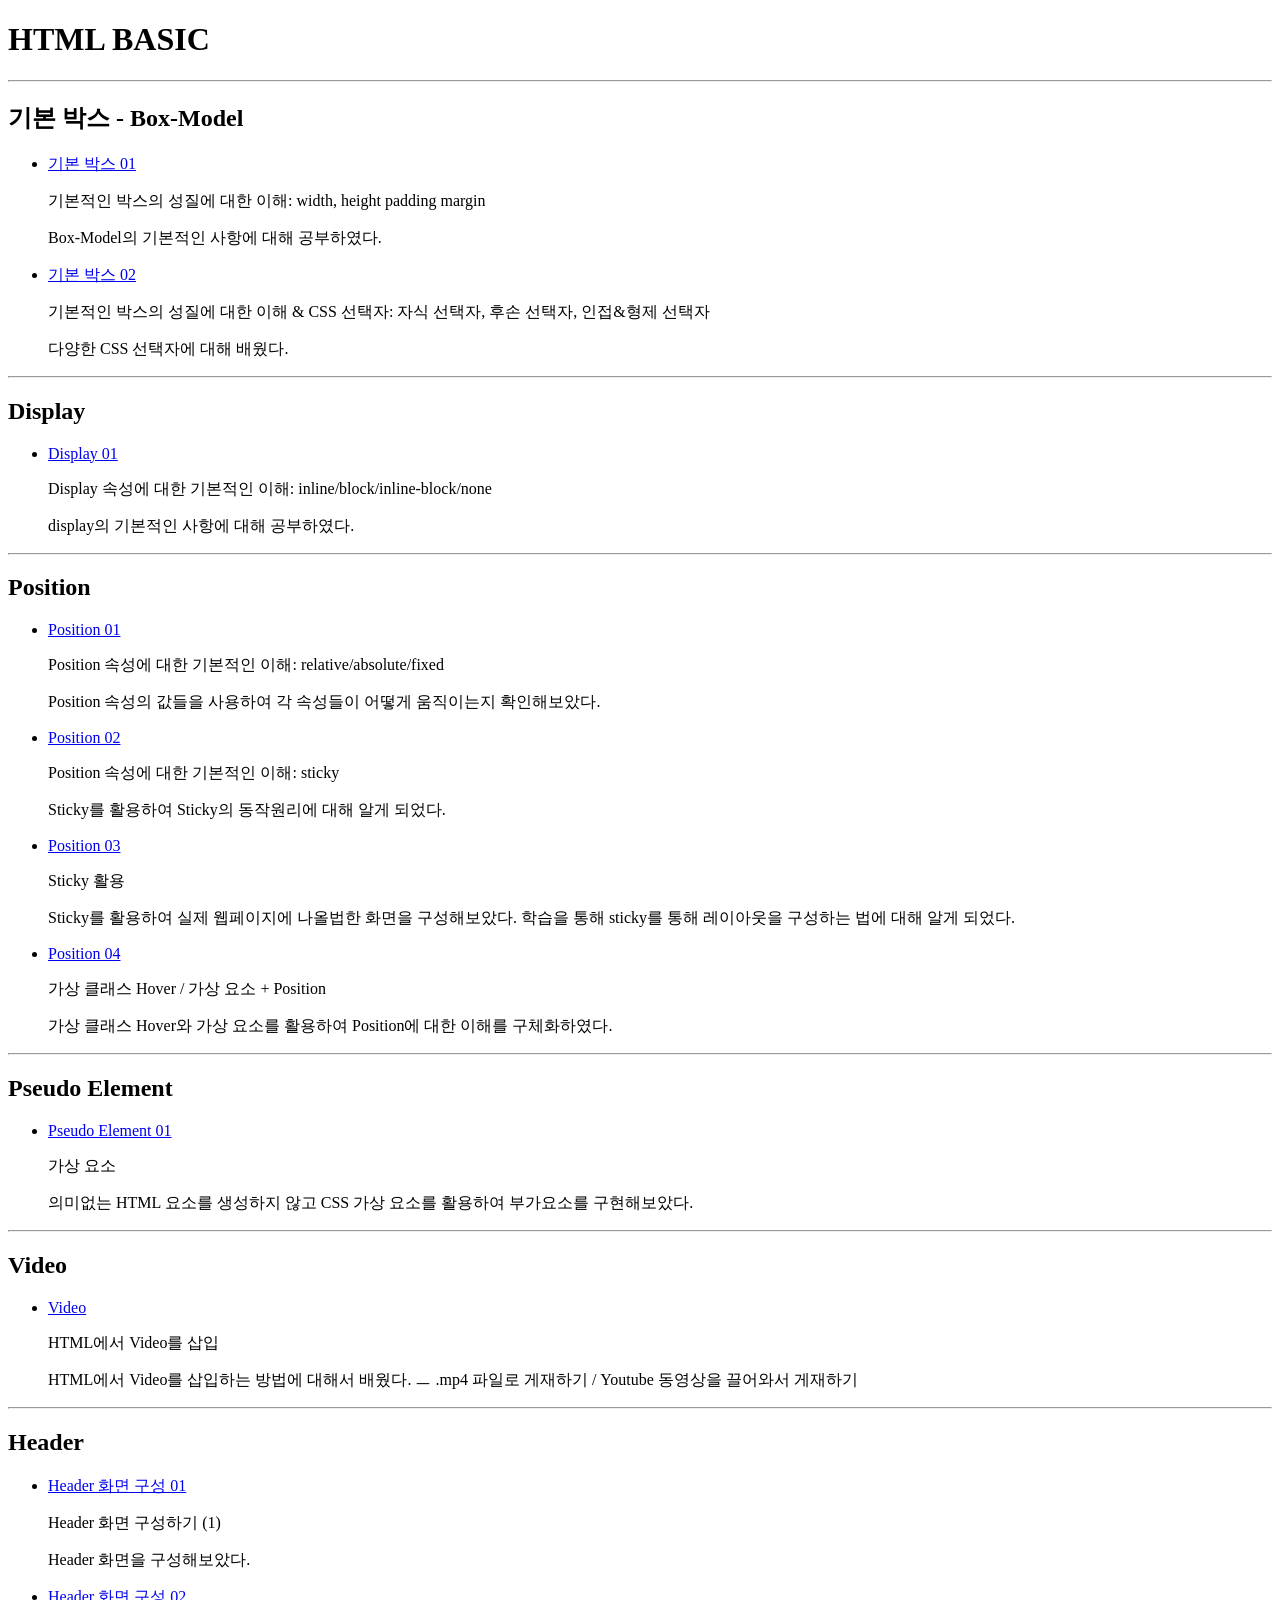
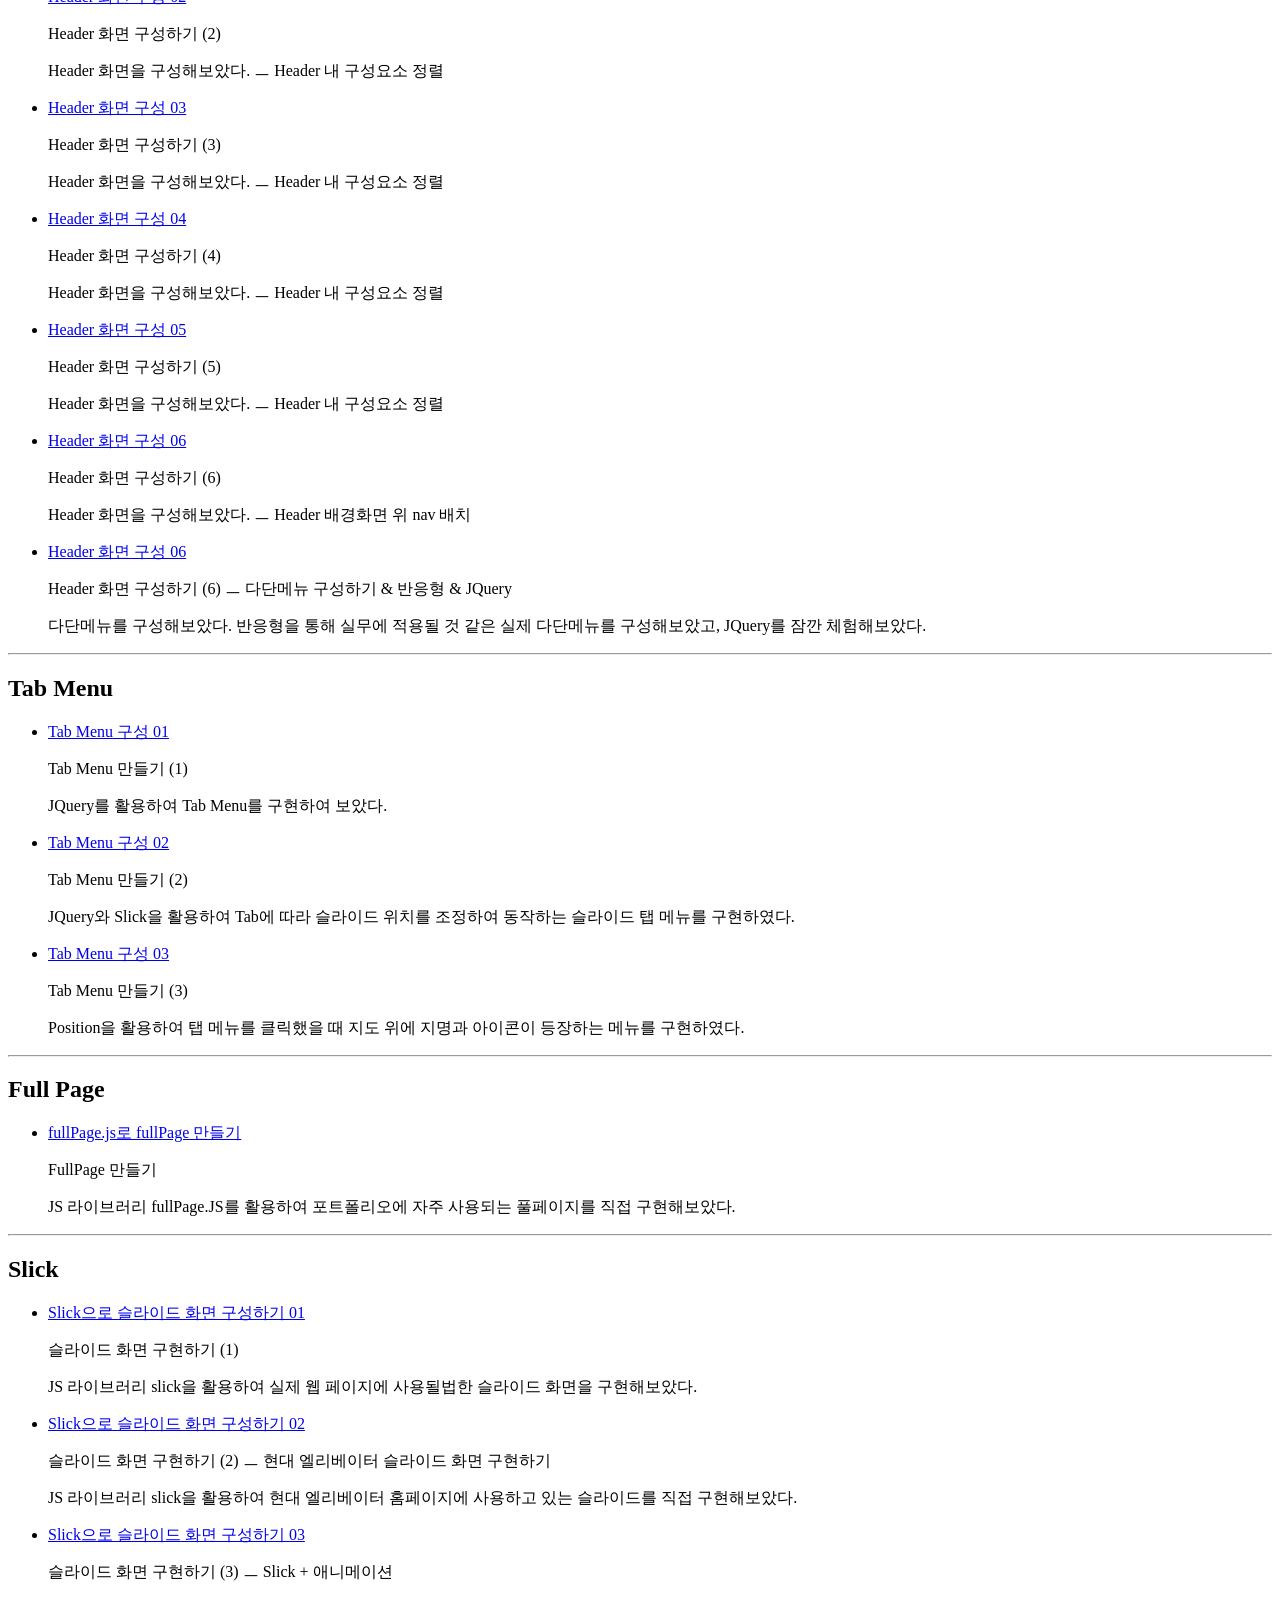
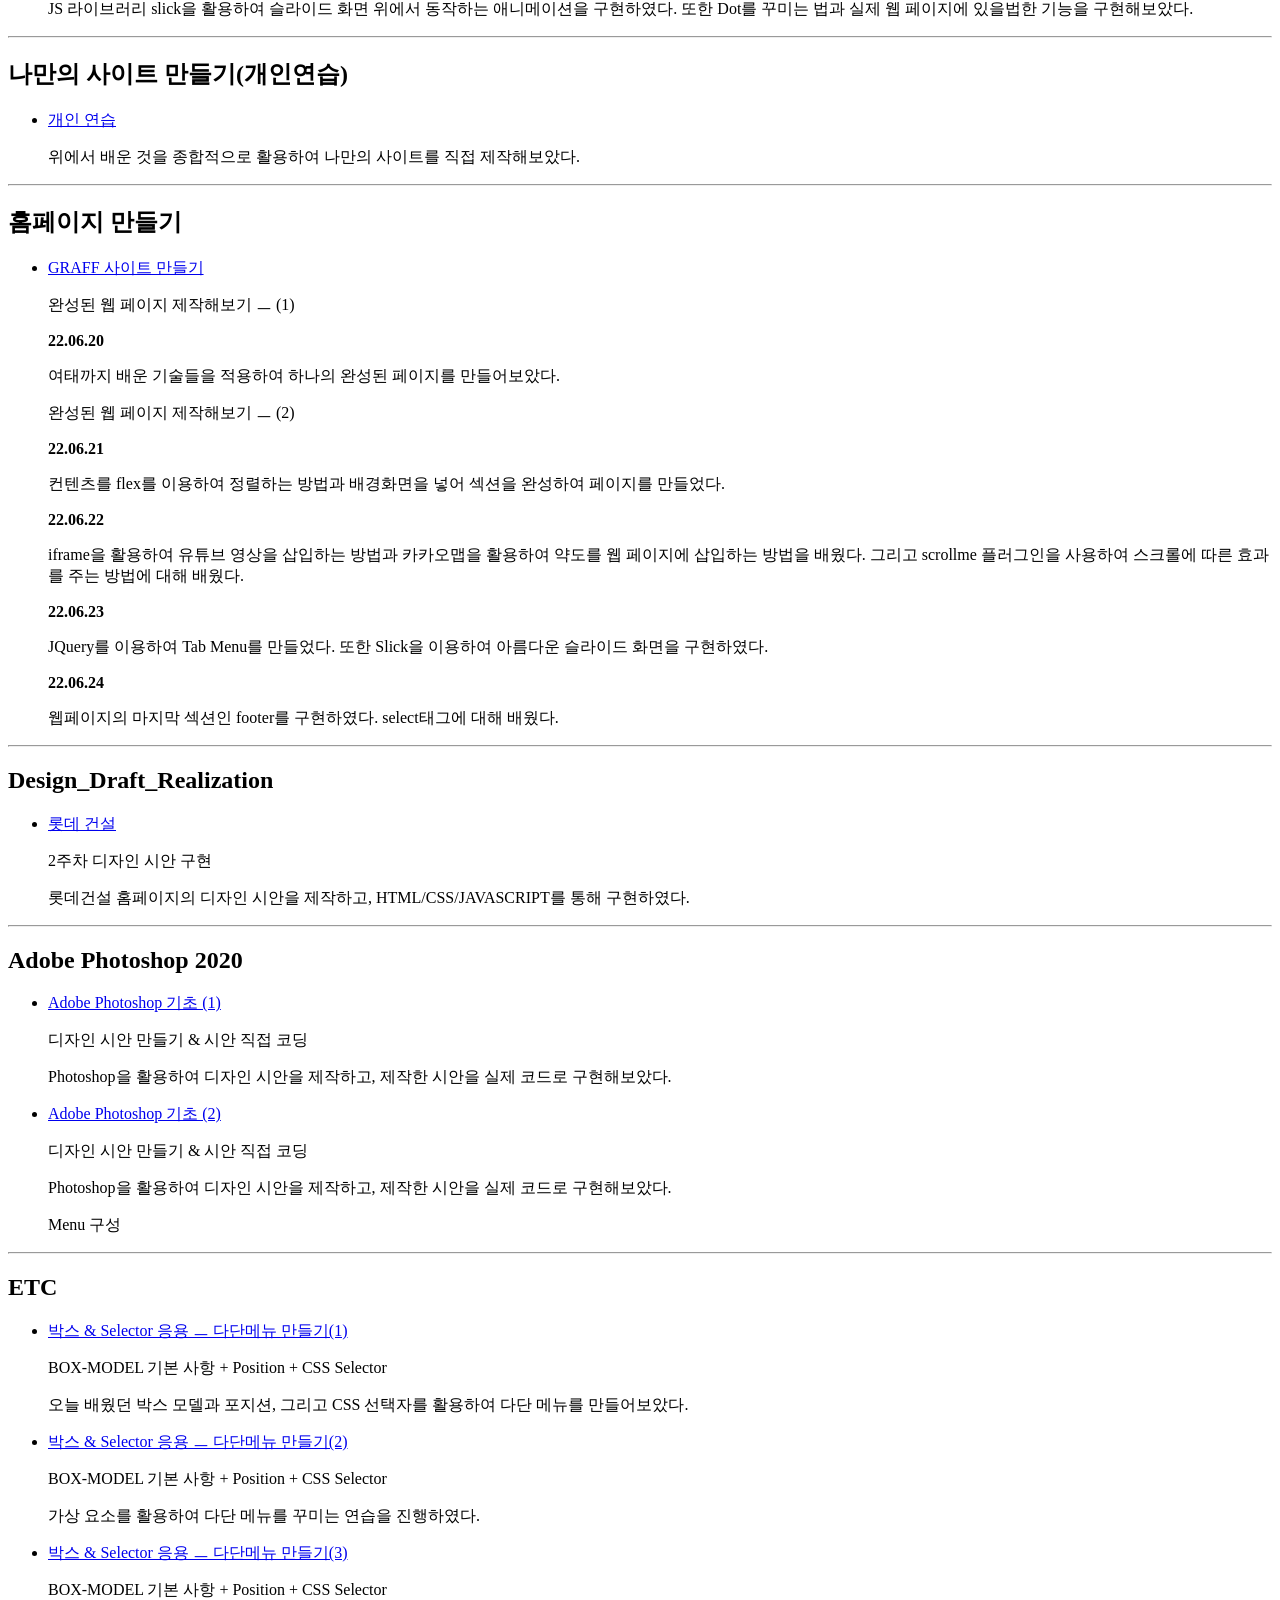
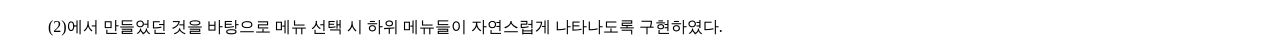
==== commit bba25173: "06/28 upload" ====
--- a/html_run/index.html
+++ b/html_run/index.html
@@ -194,7 +194,15 @@
       <strong>22.06.24</strong>
       <p>웹페이지의 마지막 섹션인 footer를 구현하였다. select태그에 대해 배웠다.</p>
     </li>
-
+  </ul>
+  <hr />
+  <h2>Design_Draft_Realization</h2>
+  <ul>
+    <li>
+      <a href="../test01/coding/index.html" target="_blank">롯데 건설</a>
+      <p>2주차 디자인 시안 구현</p>
+      <p>롯데건설 홈페이지의 디자인 시안을 제작하고, HTML/CSS/JAVASCRIPT를 통해 구현하였다.</p>
+    </li>
   </ul>
   <hr />
   <h2>Adobe Photoshop 2020</h2>
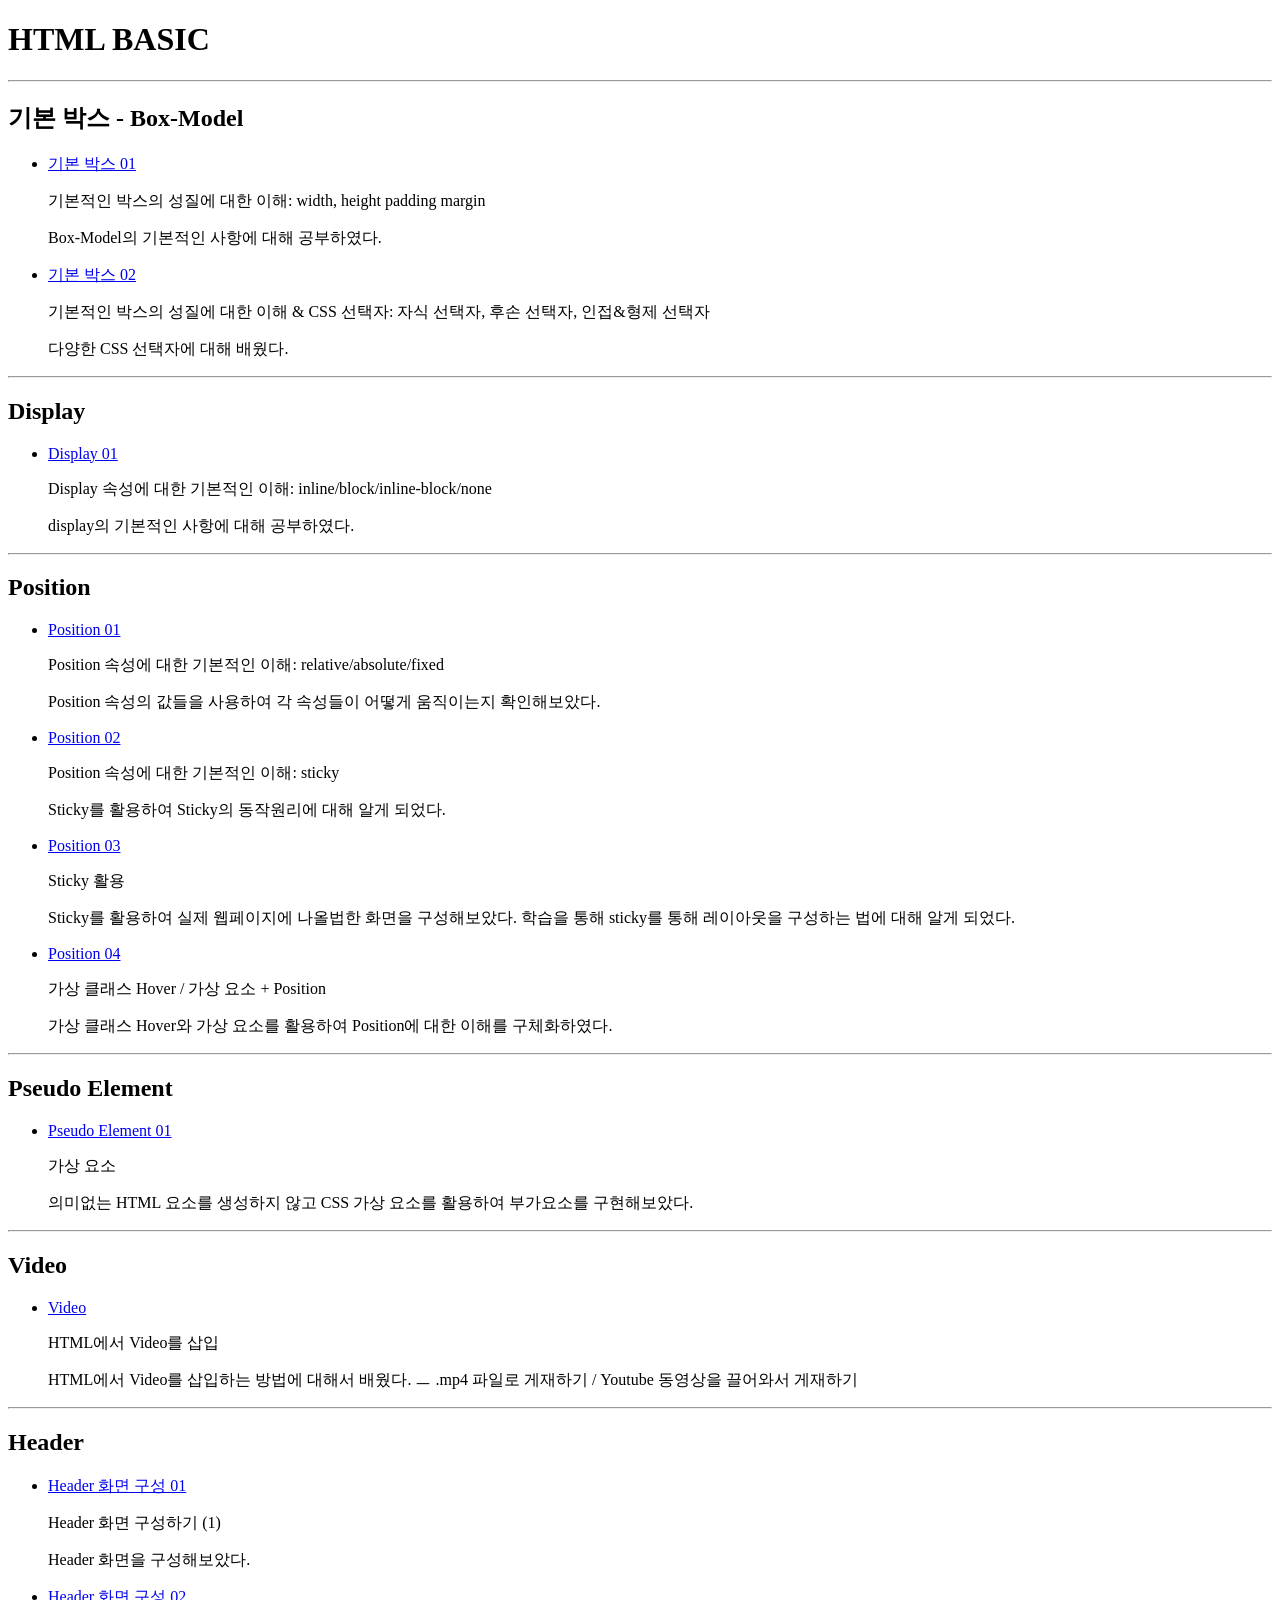
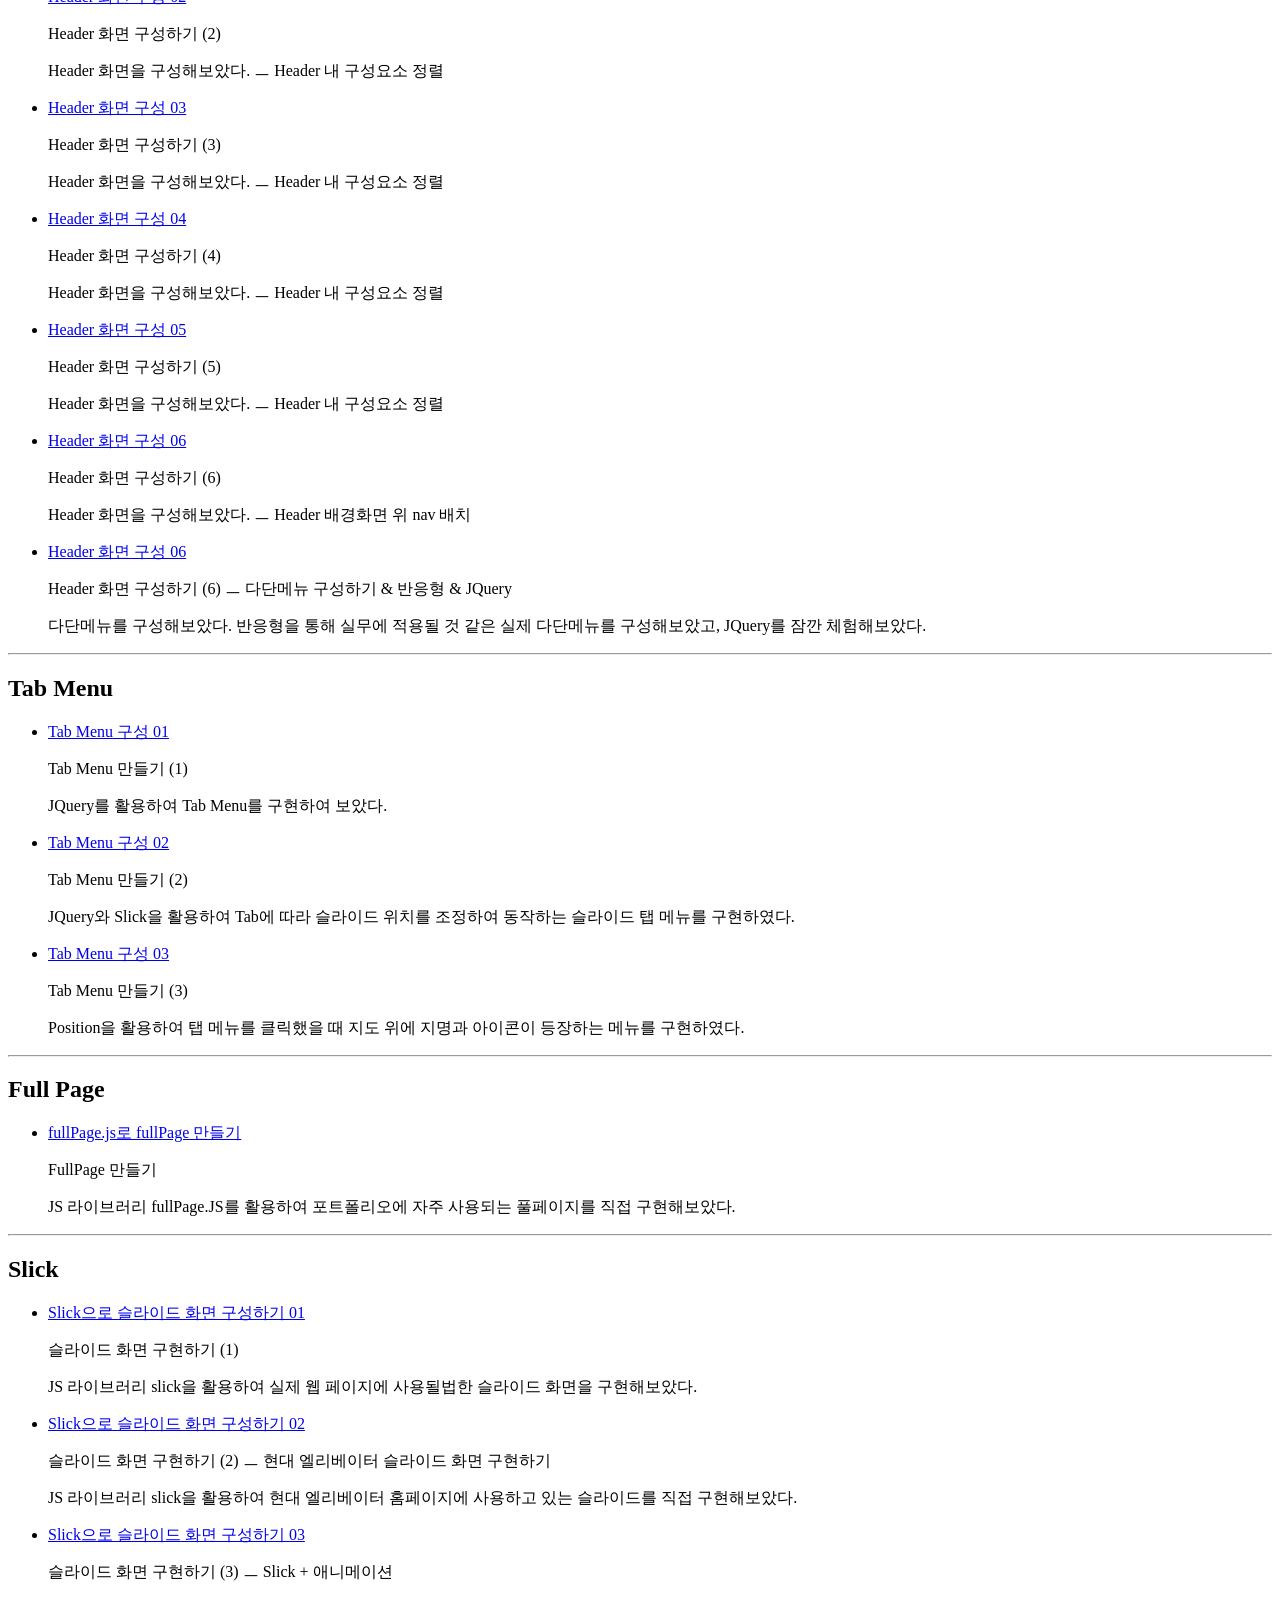
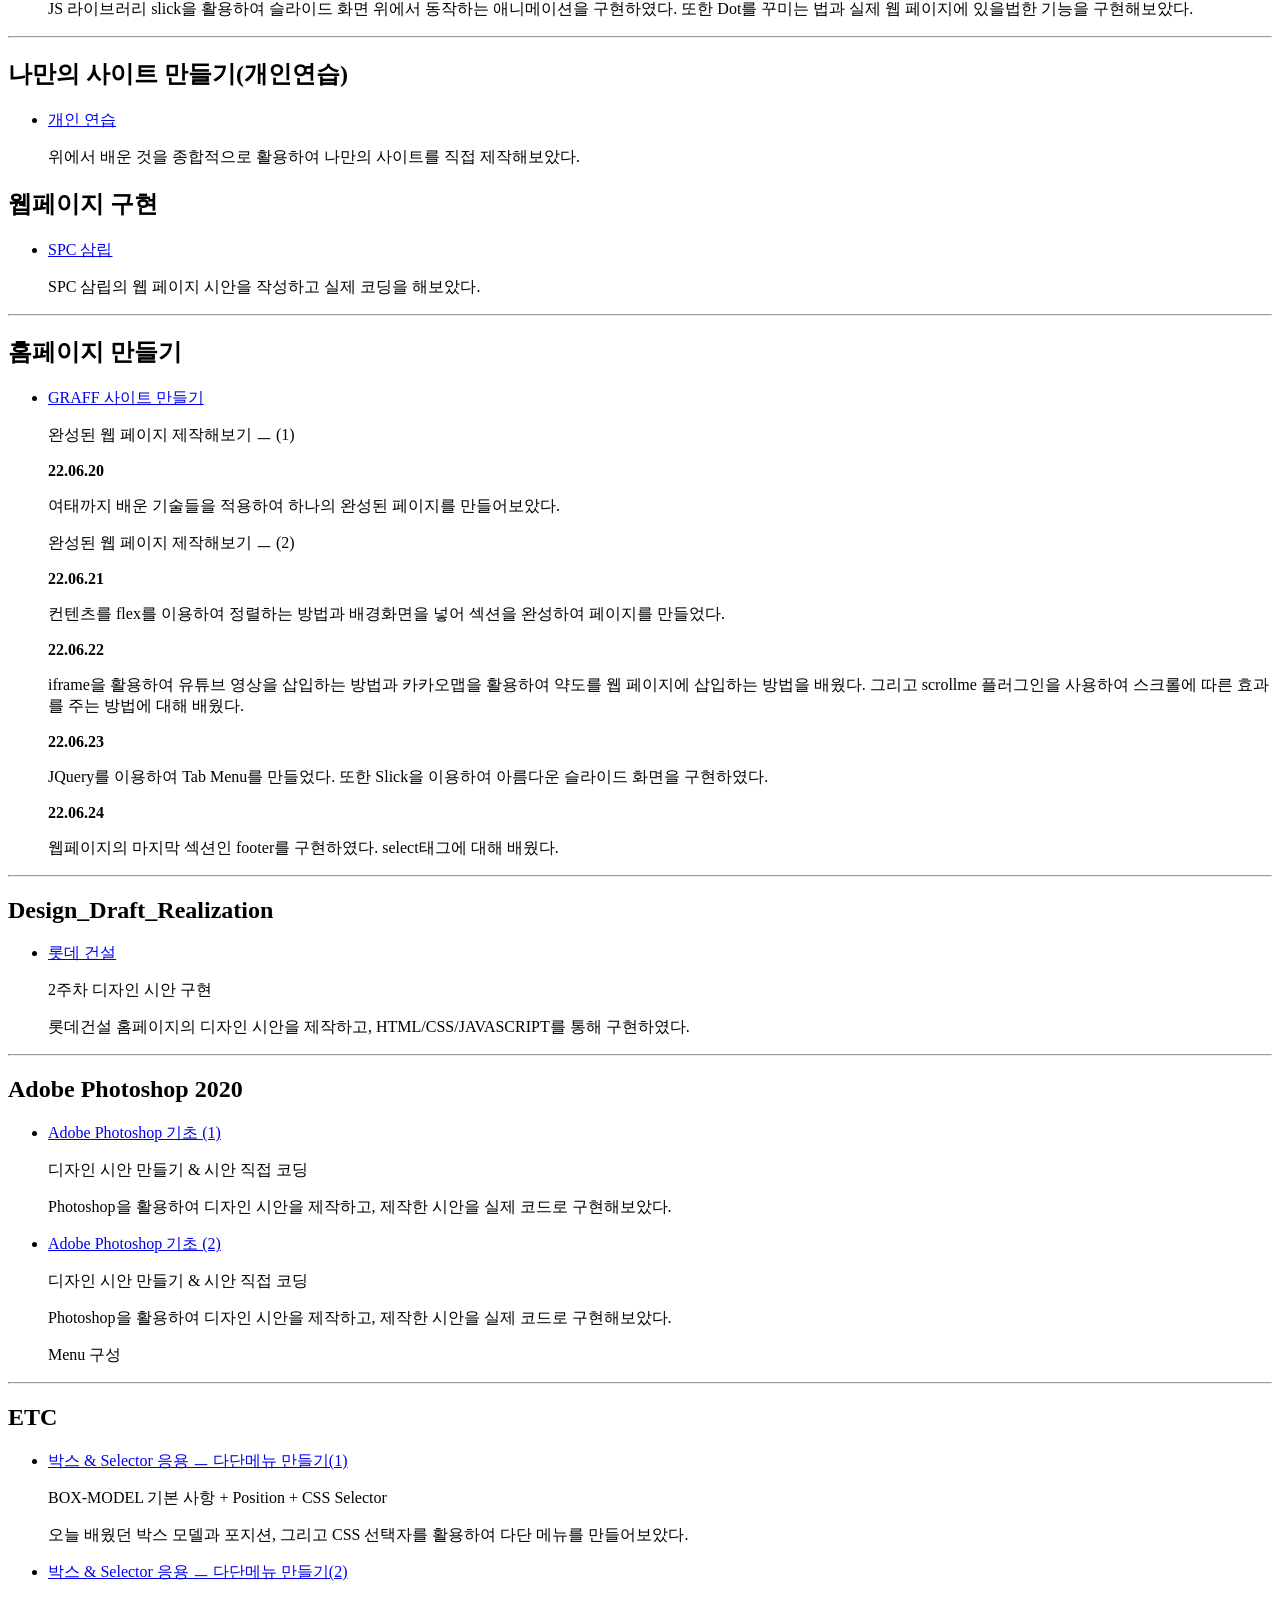
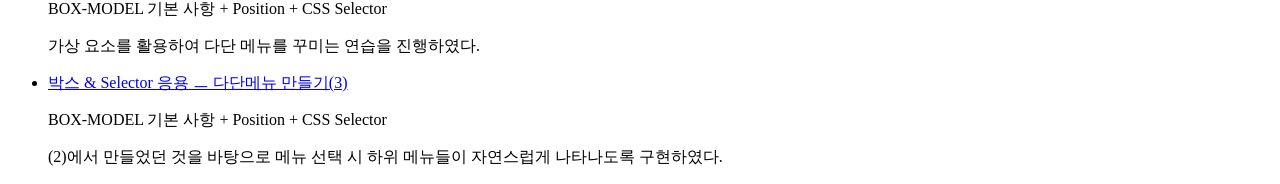
==== commit 80ea6843: "hello" ====
--- a/html_run/index.html
+++ b/html_run/index.html
@@ -175,6 +175,13 @@
       <p>위에서 배운 것을 종합적으로 활용하여 나만의 사이트를 직접 제작해보았다.</p>
     </li>
   </ul>
+  <h2>웹페이지 구현</h2>
+  <ul>
+    <li>
+      <a href="./coding/index.html" target="_blank">SPC 삼립</a>
+      <p>SPC 삼립의 웹 페이지 시안을 작성하고 실제 코딩을 해보았다.</p>
+    </li>
+  </ul>
   <hr />
   <h2>홈페이지 만들기</h2>
   <ul>
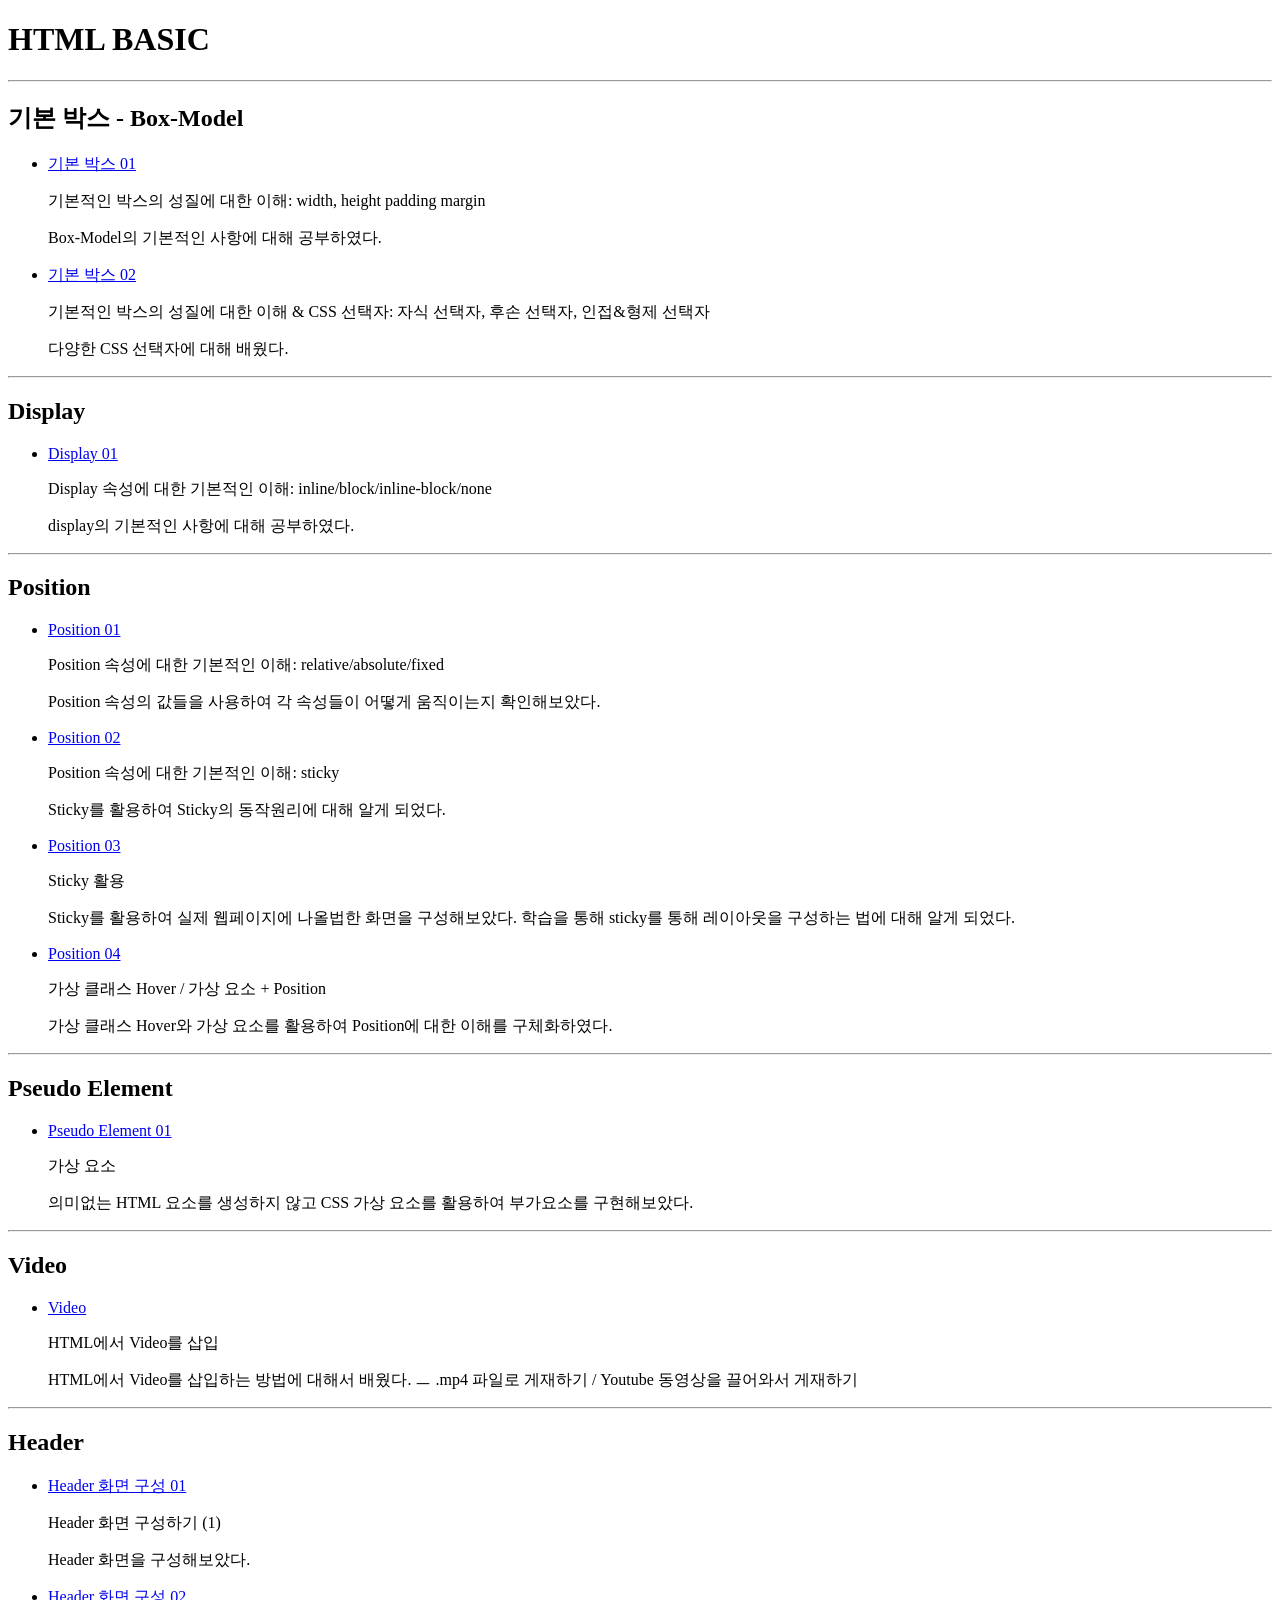
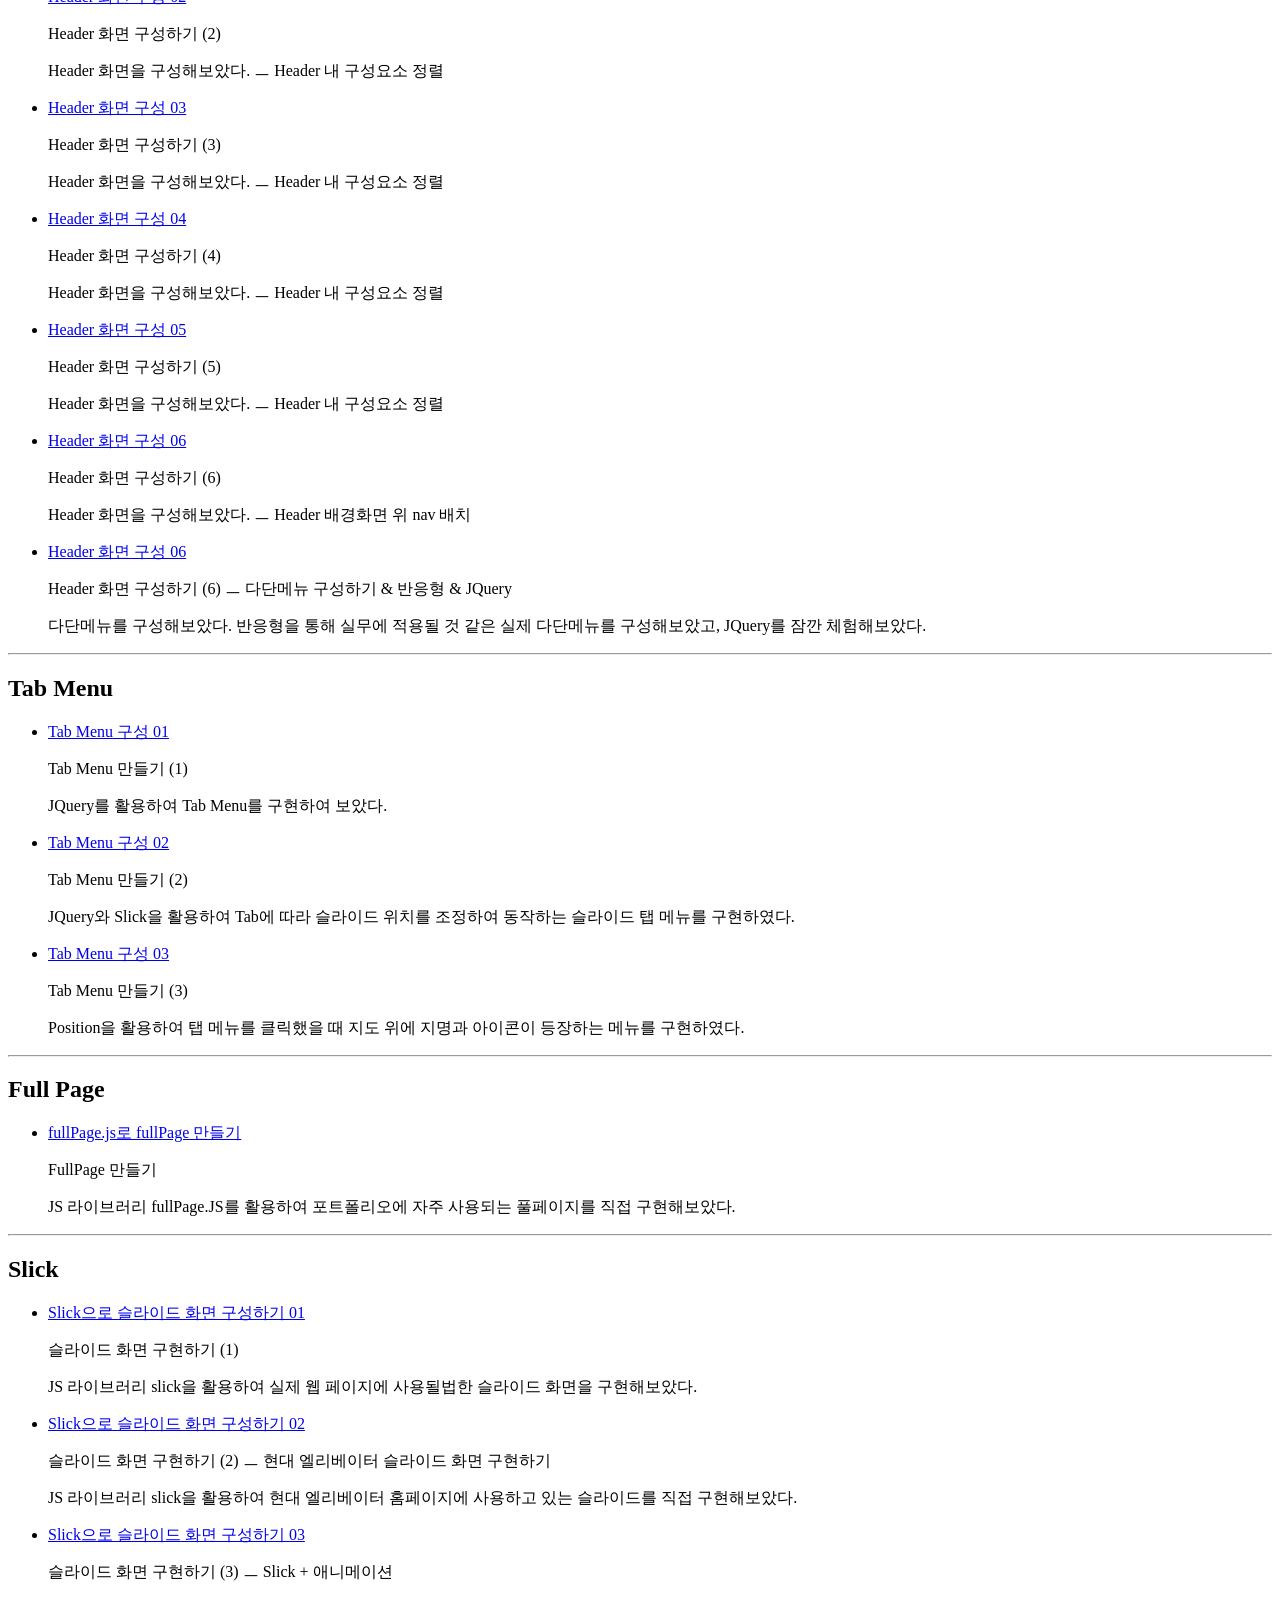
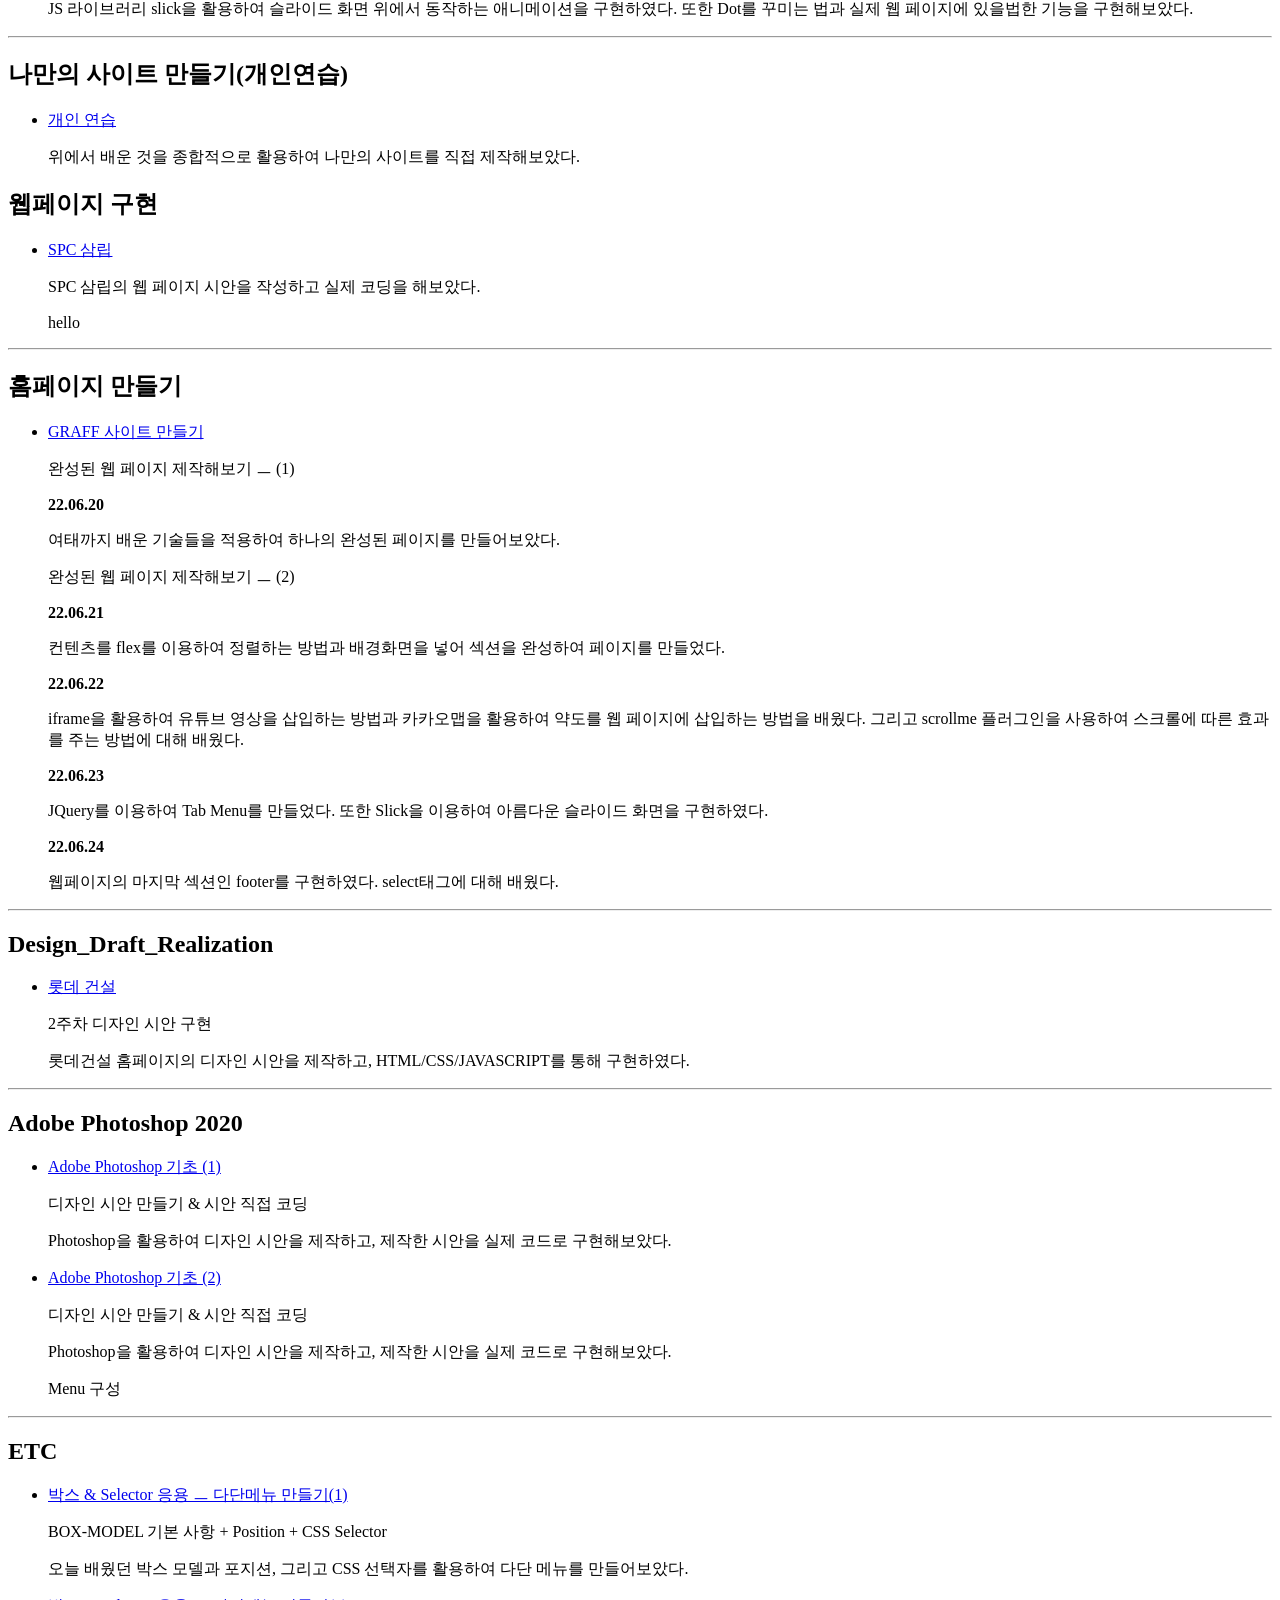
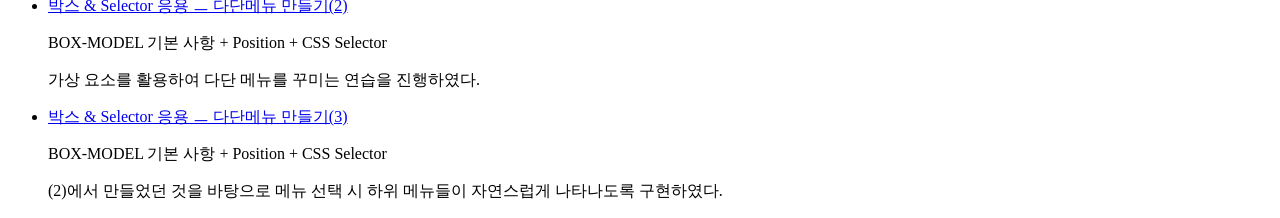
==== commit 721675cf: "hello" ====
--- a/html_run/index.html
+++ b/html_run/index.html
@@ -180,6 +180,7 @@
     <li>
       <a href="./coding/index.html" target="_blank">SPC 삼립</a>
       <p>SPC 삼립의 웹 페이지 시안을 작성하고 실제 코딩을 해보았다.</p>
+      <p>hello</p>
     </li>
   </ul>
   <hr />
